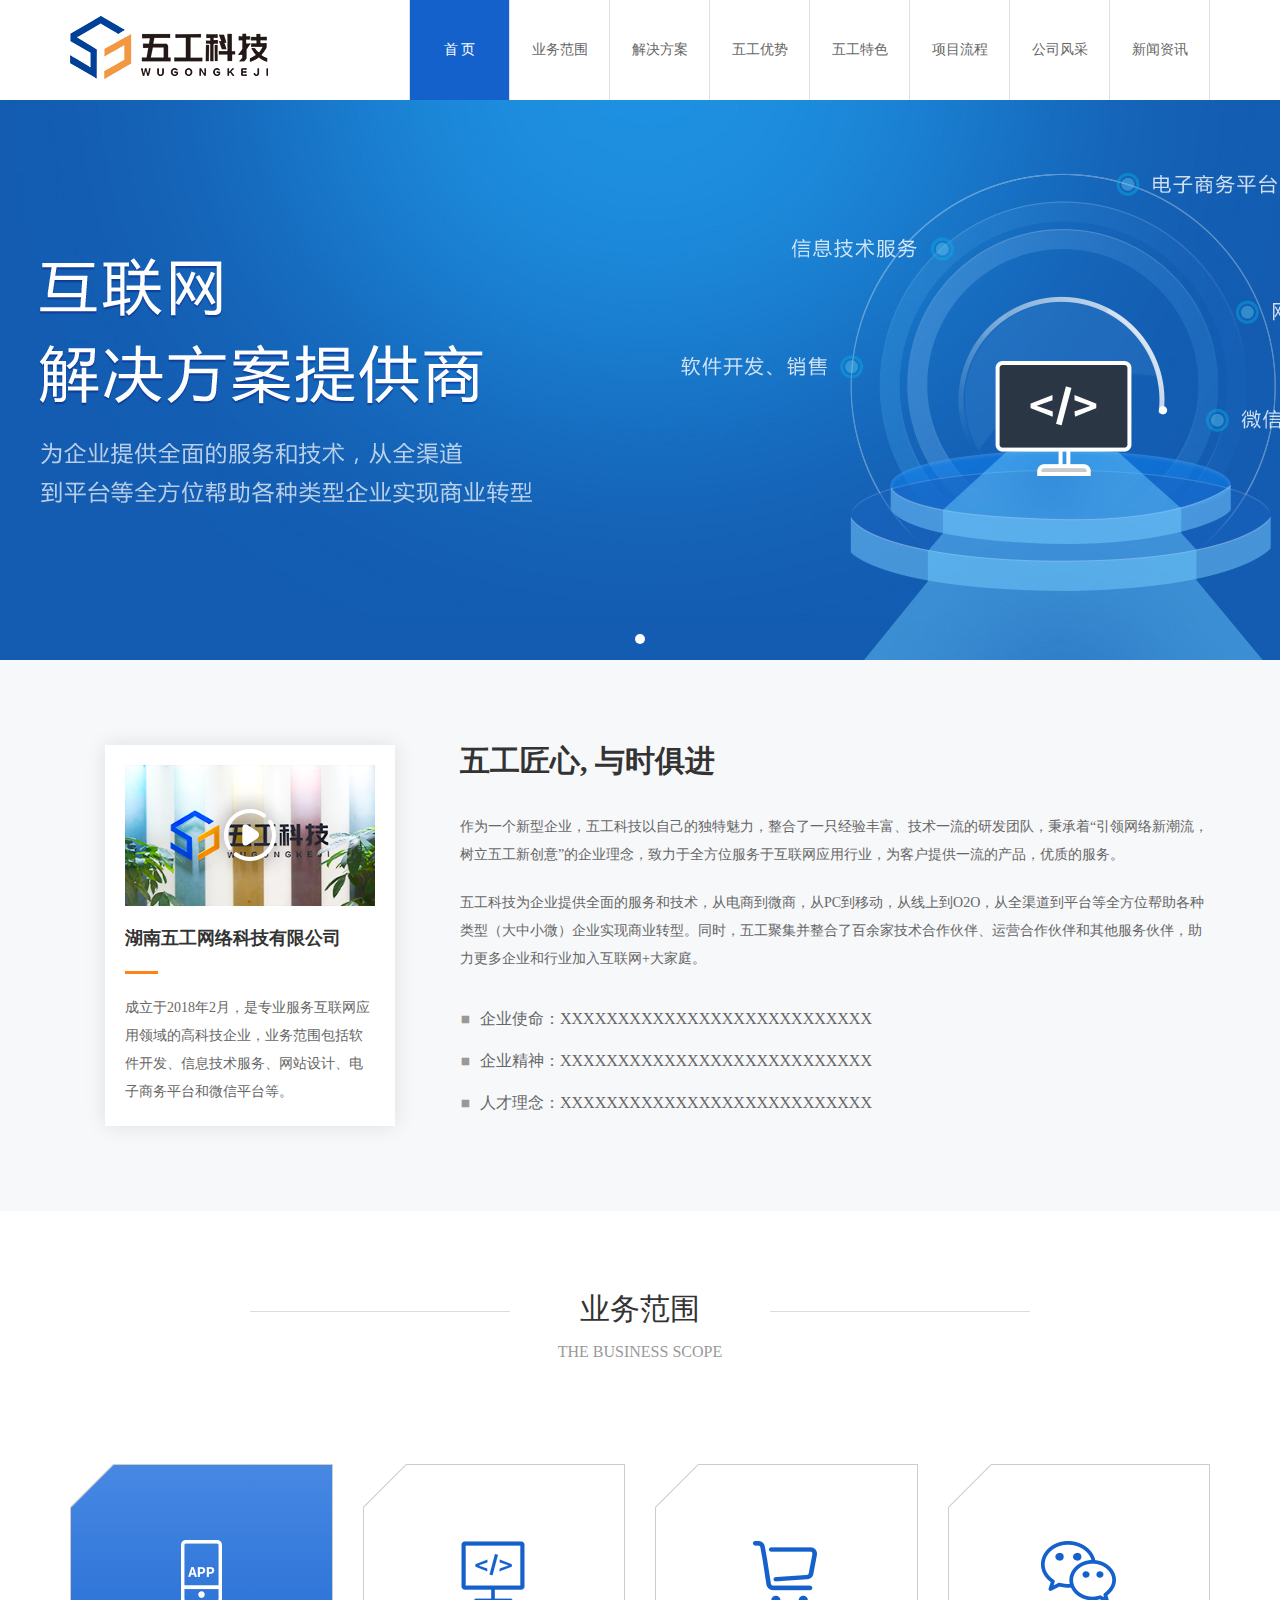
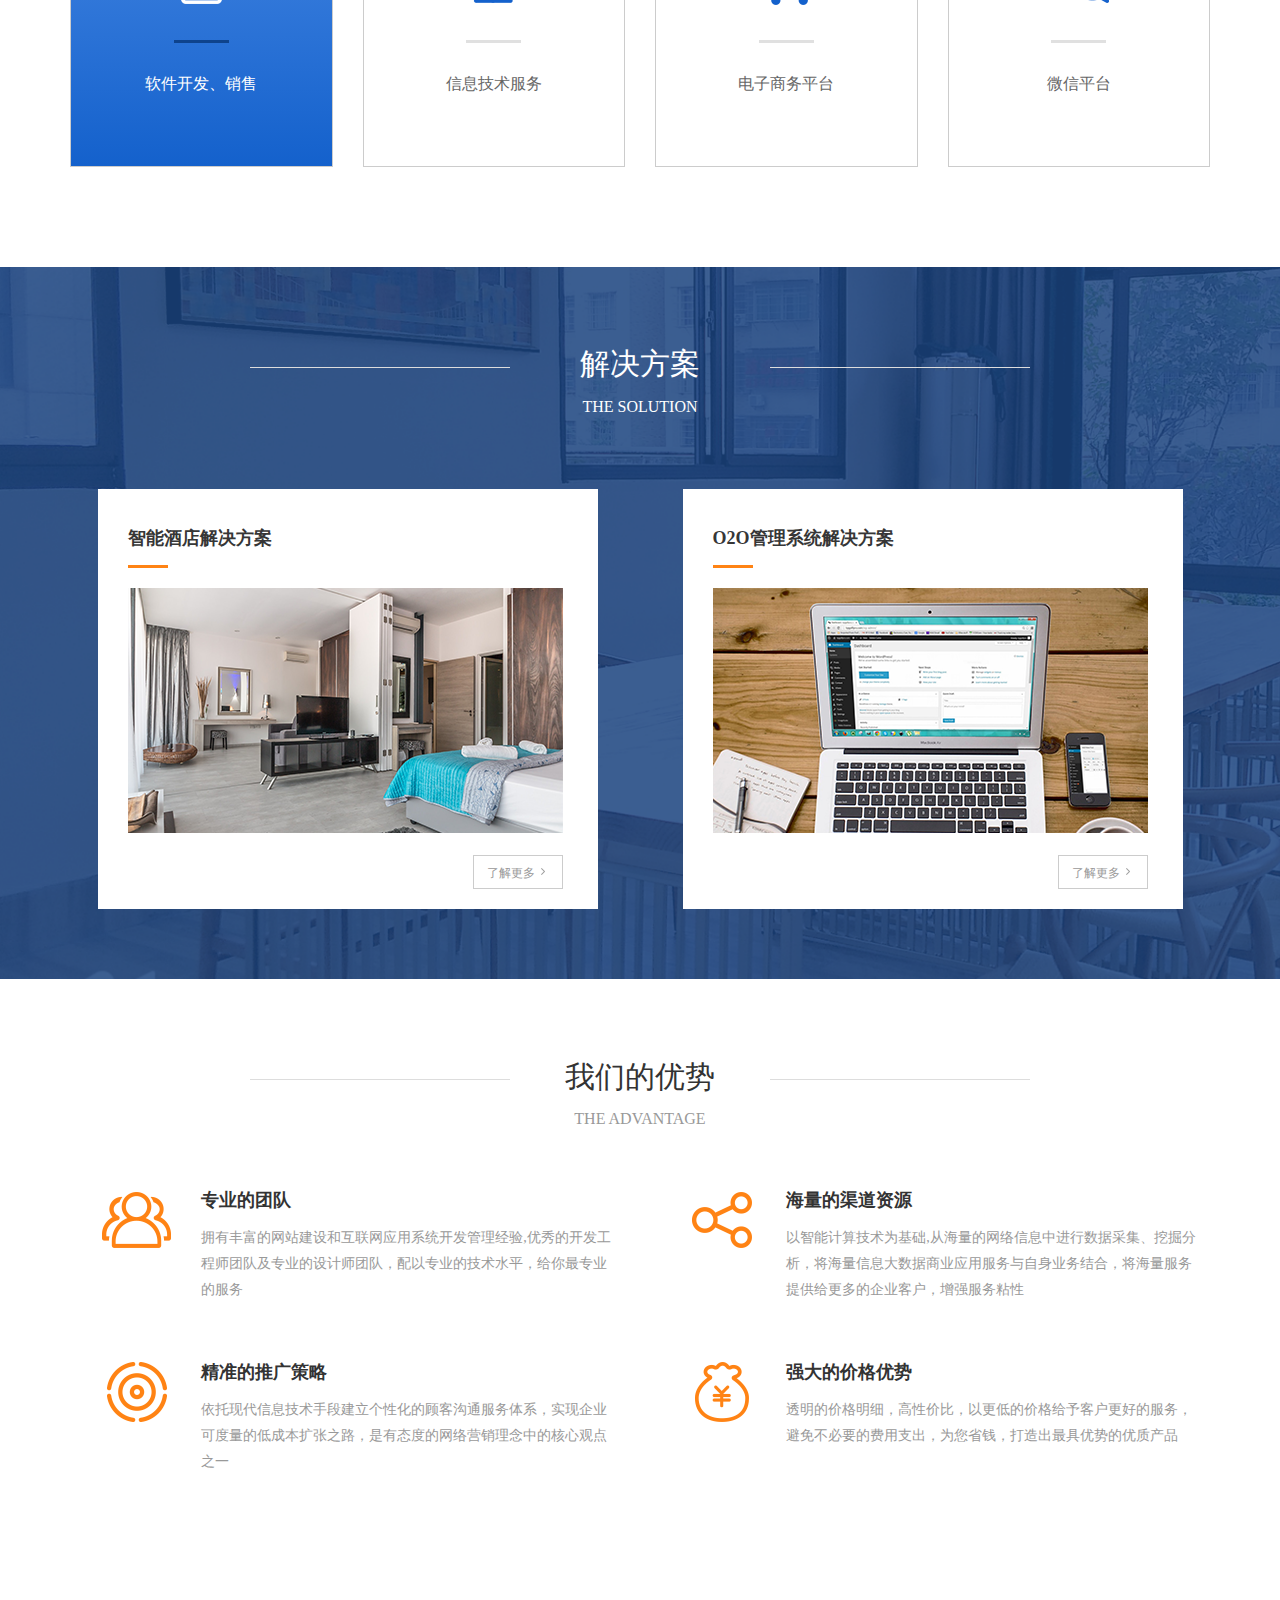
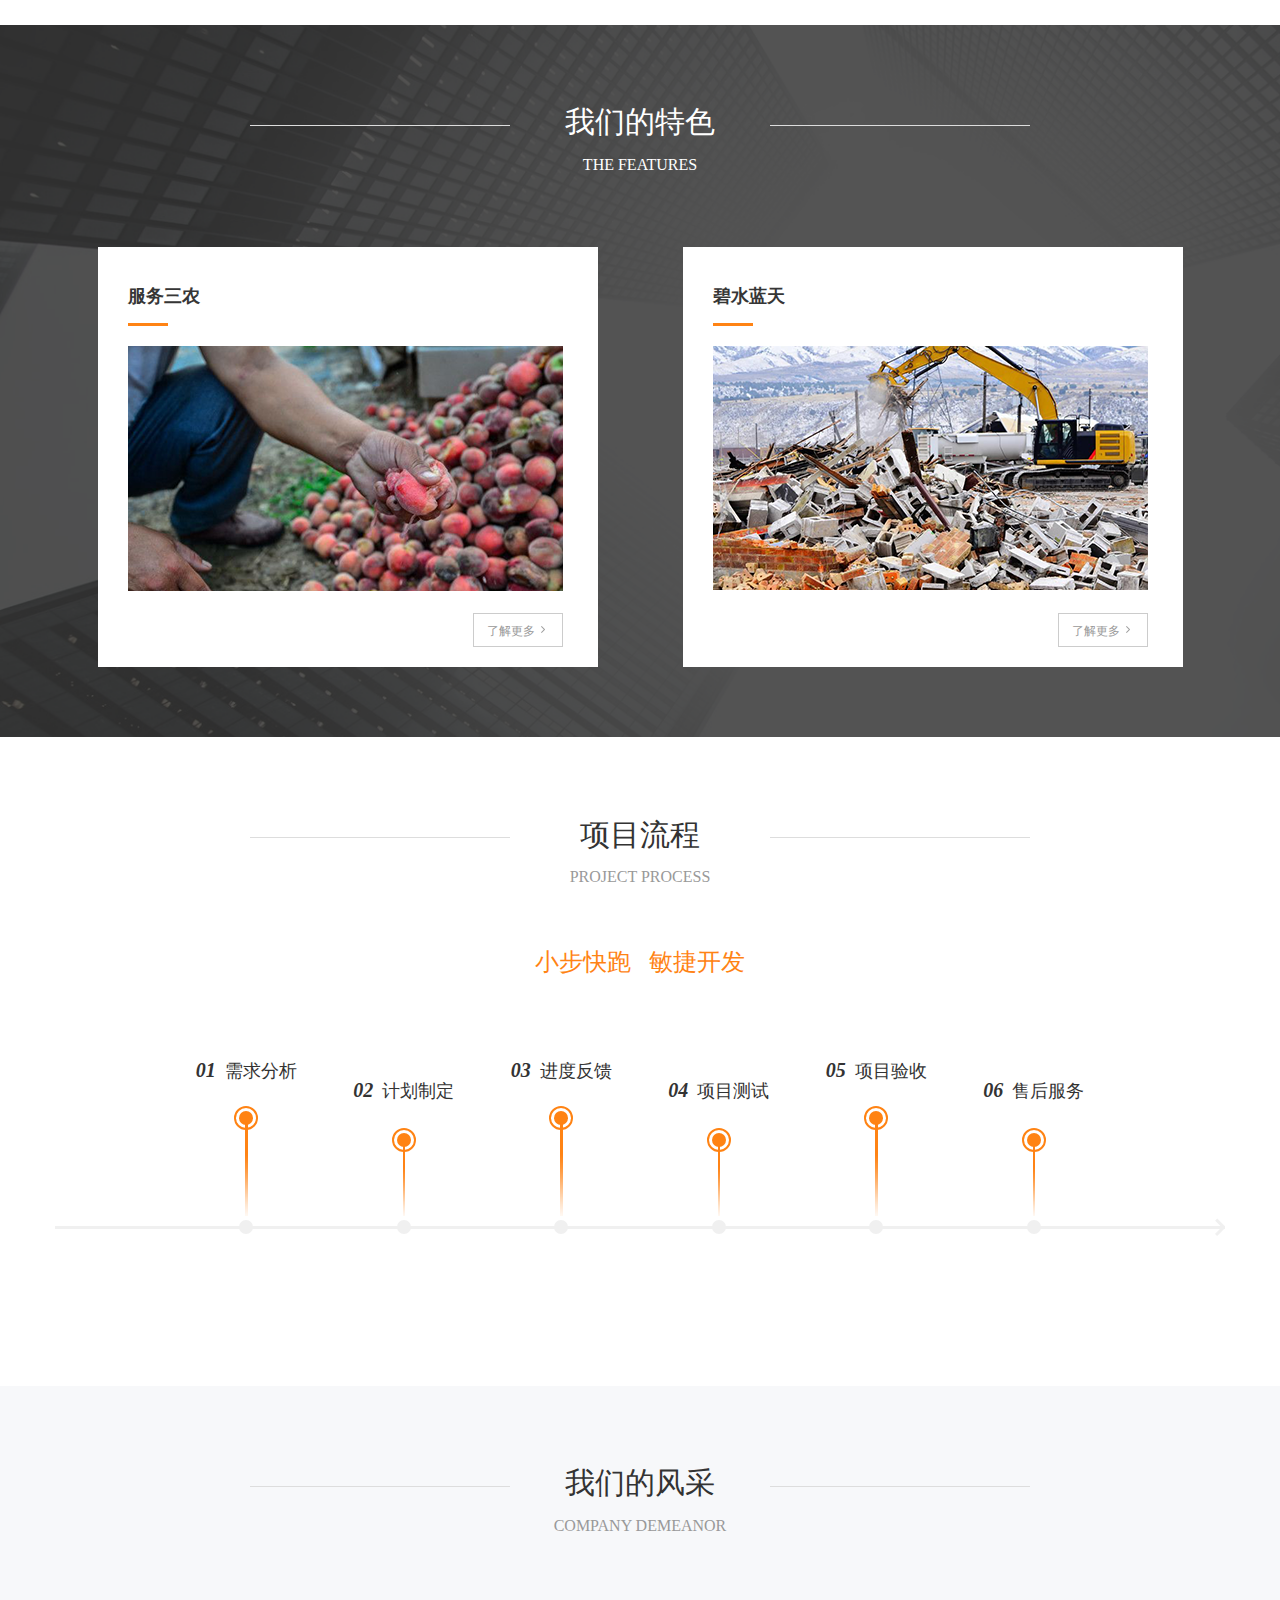
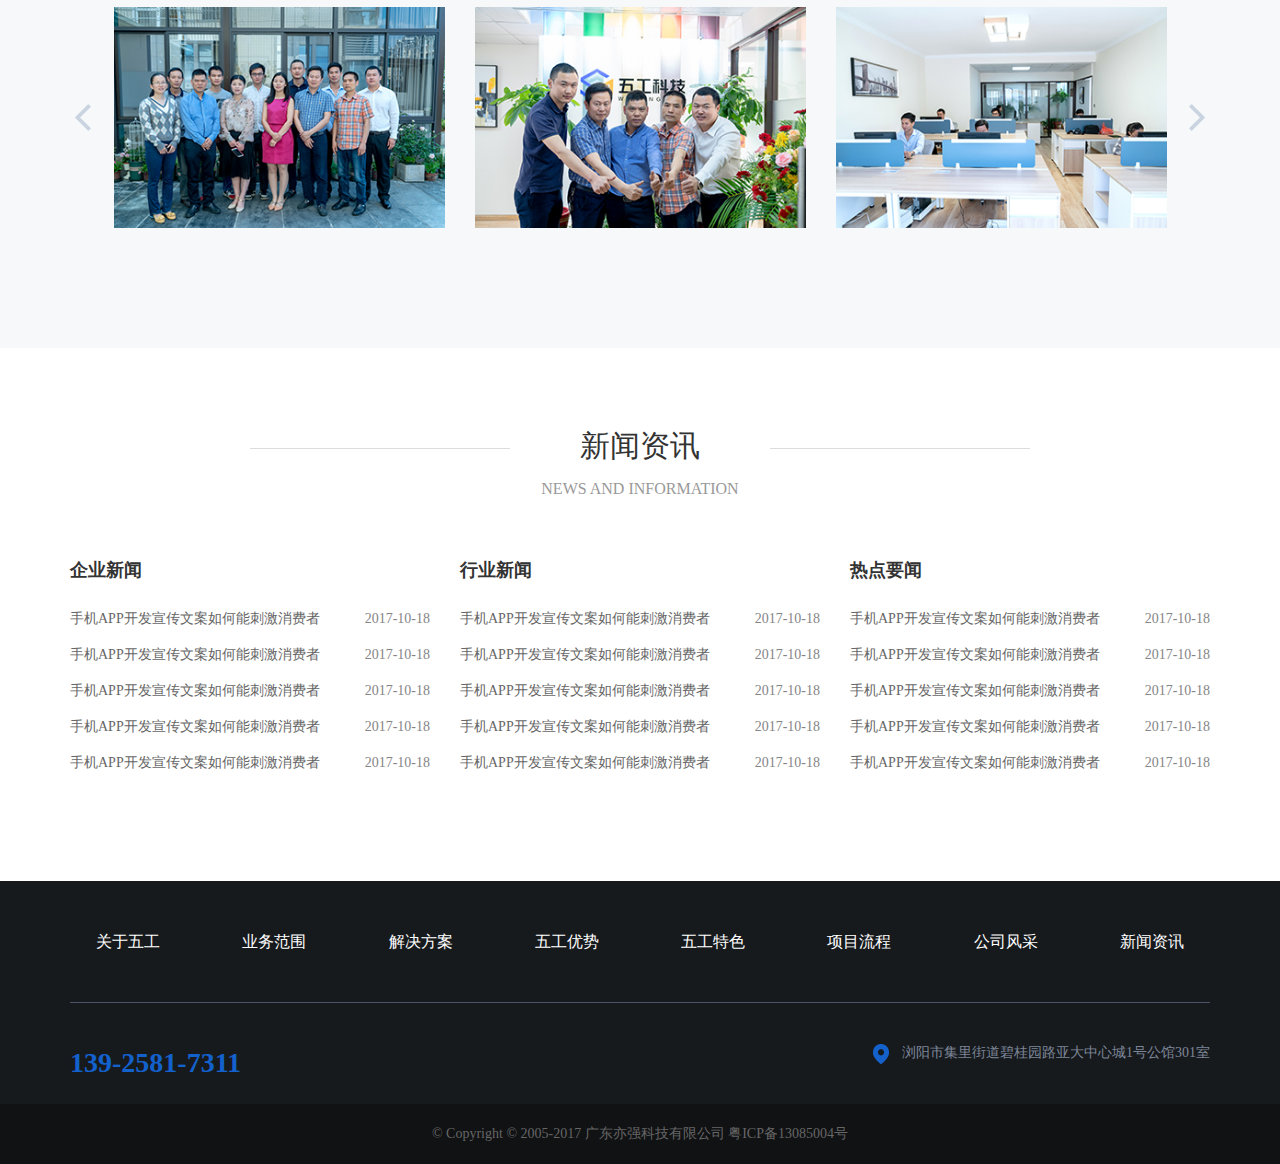
==== index.html @ 26945934 "4" ====
<!DOCTYPE html>
<html>

<head>
    <meta charset="UTF-8">
    <meta name="viewport" content="width=device-width, initial-scale=1,maximum-scale=1, user-scalable=no">
    <meta http-equiv="X-UA-Compatible" content="IE=edge,chrome=1">
    <meta name="renderer" content="webkit|ie-comp">
    <meta name="keywords" content="XXXX|XX|XXX|XXX|XXX" />
    <meta name="description" content="关键词描述XXXX" />
    <title>五工科技</title>
    <link rel="stylesheet" href="css/bootstrap.css" />
    <link rel="stylesheet" href="swiper/swiper.min.css">
    <link rel="stylesheet" href="css/main.css" />

    <!--[if lt IE 9]>
	<script src="js/html5shiv.min.js"></script>
	<script src="js/respond.min.js"></script>
	<div style="color；red; text-align:center;background:#FF8200; color:#fff" >您的IE版本过低,请升级您的浏览器版本！</div>
<![endif]-->
    <style>
    </style>
</head>

<body>
    <!--pc端导航-->
    <div class="pcNav hidden-xs ">
        <div class="container clearfix">
            <img src="img/logo.png" class="pull-left" />
            <ul class="clearfix pull-right">
                <li class="active"><a href="./index.html">首 页</a></li>
                <li><a href="./index.html#scope">业务范围</a></li>
                <li><a href="./index.html#solveType">解决方案</a></li>
                <li><a href="./index.html#ourAdvantage">五工优势</a></li>
                <li><a href="./index.html#ourFeature">五工特色</a></li>
                <li><a href="./index.html#process">项目流程</a></li>
                <li><a href="./index.html#mien">公司风采</a></li>
                <li><a href="./index.html#news">新闻资讯</a></li>
            </ul>
        </div>
    </div>
    <div class="hidden-lg hidden-md hidden-sm">
        <nav class="navbar navbar-default navbar-fixed-top ">
            <div class="container">
                <div class="navbar-header bgWhite">
                    <a href="#" class="navbar-brand"><img src="img/logo.png"></a>
                    <button type="button" class="navbar-toggle" data-toggle="collapse" data-target="#navbar-collapse">
						<span class="icon-bar"></span>
						<span class="icon-bar"></span>
						<span class="icon-bar"></span>
					</button>
                </div>
                <div class="collapse navbar-collapse" id="navbar-collapse">
                    <ul class="nav navbar-nav navbar-right" style="margin-top:0">
                        <li><a href="./index.html">首 页</a></li>
                        <li><a href="./index.html#scope">业务范围</a></li>
                        <li><a href="./index.html#solveType">解决方案</a></li>
                        <li><a href="./index.html#ourAdvantage">五工优势</a></li>
                        <li><a href="./index.html#ourFeature">五工特色</a></li>
                        <li><a href="./index.html#process">项目流程</a></li>
                        <li><a href="./index.html#mien">公司风采</a></li>
                        <li><a href="./index.html#news">新闻资讯</a></li>
                    </ul>
                </div>
            </div>
        </nav>
        <div class="blank0" style="height: 50px;"></div>
    </div>



    <!-- Swiper -->
    <div class="swiper-container banner">
        <!--幻灯片主内容-->
        <div class="swiper-wrapper">
            <div class="swiper-slide" style="background-image: url(./img/hj1.jpg);">
                <!--<a href="javascript：void(0);"></a>-->
            </div>
            <!-- <div class="swiper-slide" style="background-image: url(./img/hj2.jpg);"> -->
            <!--<a href="javascript：void(0);"></a>-->
            <!-- </div> -->
        </div>
        <!--底部切换按钮-->
        <div class="swiper-pagination"></div>
    </div>


    <div class="bgF7">
        <div class="container">
            <div class="blank50"></div>
            <div class="blank30 hidden-sm hidden-xs"></div>
            <div class="row">
                <div class="col-md-4 col-sm-4">
                    <div class="col-md-1"></div>
                    <div class="col-md-10 padding5">
                        <div class="bgWhite padding20" style="box-shadow: 0 0 20px rgba(0,0,0,0.1);">
                            <div class="pr">
                                <img src="img/a01.jpg" width="100%" data-toggle="modal" data-target=".bs-example-modal-lg" class="video" />
                                <img class="pa icon_play" data-toggle="modal" data-target=".bs-example-modal-lg" src="img/play.png" alt="">
                            </div>
                            <div class="blank20"></div>
                            <div class="f_18 f_bold c333">湖南五工网络科技有限公司</div>
                            <div class="blank20"></div>
                            <div style="width: 13%; background-color: #ff8314;height: 3px;"></div>
                            <div class="blank20"></div>
                            <div class="f_14 lineH2">
                                成立于2018年2月，是专业服务互联网应用领域的高科技企业，业务范围包括软件开发、信息技术服务、网站设计、电子商务平台和微信平台等。
                            </div>
                        </div>
                        <div class="blank30 hidden-sm hidden-xs"></div>
                        <div class="blank50"></div>
                    </div>
                    <div class="col-md-1"></div>
                </div>
                <div class="col-md-8 col-sm-8">
                    <div class="f_30 f_bold c333">五工匠心, 与时俱进</div>
                    <div class="blank30"></div>
                    <div class="f_14 lineH2">
                        作为一个新型企业，五工科技以自己的独特魅力，整合了一只经验丰富、技术一流的研发团队，秉承着“引领网络新潮流，树立五工新创意”的企业理念，致力于全方位服务于互联网应用行业，为客户提供一流的产品，优质的服务。
                    </div>
                    <div class="blank20"></div>
                    <div class="f_14 lineH2">
                        五工科技为企业提供全面的服务和技术，从电商到微商，从PC到移动，从线上到O2O，从全渠道到平台等全方位帮助各种类型（大中小微）企业实现商业转型。同时，五工聚集并整合了百余家技术合作伙伴、运营合作伙伴和其他服务伙伴，助力更多企业和行业加入互联网+大家庭。
                    </div>
                    <div class="blank30"></div>
                    <div class="f_16 lineH2"><i class="glyphicon glyphicon-stop c999 small-font"></i>&nbsp;&nbsp;企业使命：XXXXXXXXXXXXXXXXXXXXXXXXXXX</div>
                    <div class="blank10"></div>
                    <div class="f_16 lineH2"><i class="glyphicon glyphicon-stop c999 small-font"></i>&nbsp;&nbsp;企业精神：XXXXXXXXXXXXXXXXXXXXXXXXXXX</div>
                    <div class="blank10"></div>
                    <div class="f_16 lineH2"><i class="glyphicon glyphicon-stop c999 small-font"></i>&nbsp;&nbsp;人才理念：XXXXXXXXXXXXXXXXXXXXXXXXXXX</div>
                    <div class="blank30 hidden-sm hidden-xs"></div>
                    <div class="blank50"></div>
                </div>
            </div>
        </div>
    </div>

    <div class="blank50" id="scope"></div>
    <div class="blank50"></div>
    <div class="container">
        <div class="row">
            <div class="col-md-2"></div>
            <div class="col-md-8 lineTitle">
                <div class="row">
                    <div class="col-md-4"></div>
                    <div class="col-md-4 cBlack text-center lineText lineTextBottom bgWhite">
                        <div class="marginB10  c333  f_30">业务范围</div>
                        <div class="c999 f_16">THE BUSINESS SCOPE</div>
                    </div>
                    <div class="col-md-4"></div>
                </div>
            </div>
            <div class="col-md-2"></div>
        </div>
    </div>
    <div class="blank50"></div>
    <div class="blank50"></div>
    <div class="container text-center f_16">
        <div class="row">
            <div class="col-sm-3 col-xs-6 overflowH ">
                <div class="busBox active">
                    <div class="blank20"></div>
                    <div class="blank50"></div>
                    <img src="img/b01s.png" class="inlineBlock" />
                    <div class="blank30"></div>
                    <div class="line"></div>
                    <div class="blank30"></div>
                    <div>软件开发、销售</div>
                    <div class="blank50"></div>
                    <div class="blank20"></div>
                </div>
                <div class="blank50"></div>
            </div>
            <div class="col-sm-3 col-xs-6 overflowH">
                <div class="busBox">
                    <div class="blank20"></div>
                    <div class="blank50"></div>
                    <img src="img/b02.png" class="inlineBlock" />
                    <div class="blank30"></div>
                    <div class="line"></div>
                    <div class="blank30"></div>
                    <div>信息技术服务</div>
                    <div class="blank50"></div>
                    <div class="blank20"></div>
                </div>
                <div class="blank50"></div>
            </div>
            <div class="col-sm-3 col-xs-6 overflowH">
                <div class="busBox">
                    <div class="blank20"></div>
                    <div class="blank50"></div>
                    <img src="img/b03.png" class="inlineBlock" />
                    <div class="blank30"></div>
                    <div class="line"></div>
                    <div class="blank30"></div>
                    <div>电子商务平台</div>
                    <div class="blank50"></div>
                    <div class="blank20"></div>
                </div>
                <div class="blank50"></div>
            </div>
            <div class="col-sm-3 col-xs-6 overflowH">
                <div class="busBox">
                    <div class="blank20"></div>
                    <div class="blank50"></div>
                    <img src="img/b05.png" class="inlineBlock" />
                    <div class="blank30"></div>
                    <div class="line"></div>
                    <div class="blank30"></div>
                    <div>微信平台</div>
                    <div class="blank50"></div>
                    <div class="blank20"></div>
                </div>
                <div class="blank50"></div>
            </div>
        </div>
    </div>
    <div class="blank50"></div>
    <!-- 解决方案 -->
    <div class="solve_bg" id="solveType">
        <div class="blank50"></div>
        <div class="container ">
            <div class="row ">
                <div class="blank50"></div>
                <div class="col-md-2"></div>
                <div class="col-md-8 ">
                    <div class="row">
                        <div class="col-md-4 col-xs-4 lineTitle"></div>
                        <div class="col-md-4 col-xs-4 text-center lineText lineTextBottom bgWhite">
                            <div class="marginB10  cWhite  f_30">解决方案</div>
                            <div class="cWhite f_16">THE SOLUTION</div>
                        </div>
                        <div class="col-md-4 col-xs-4 lineTitle"></div>
                    </div>
                </div>
                <div class="col-md-2"></div>
            </div>
            <div class="blank50"></div>
            <div class="row text-center">
                <div class="col-md-6 padding20 ">
                    <a href="./hotel.html">
                        <div class="solve_type solve_1 padding30 pr">
                            <h4 class="textL solve_title">智能酒店解决方案</h4>
                            <div class="blank30"></div>
                            <img src="./img/c03.png" alt="">
                            <div class="blank50"></div>

                            <div class="solve_move pa">
                                <span class="verC f_12">了解更多 </span>
                            </div>
                        </div>
                    </a>
                </div>
                <div class="col-md-6 padding20 ">
                    <a href="javascript:;">
                        <div class="solve_type solve_1 padding30 pr">
                            <h4 class="textL solve_title">O2O管理系统解决方案</h4>
                            <div class="blank30"></div>
                            <img src="./img/c02.png" alt="">
                            <div class="blank50"></div>
                            <div class="solve_move pa">
                                <span class="verC f_12">了解更多 </span>
                            </div>
                        </div>
                    </a>
                </div>
            </div>
        </div>
        <div class="blank50"></div>
    </div>
    <!-- 我们的优势 -->
    <div class="blank50" id="ourAdvantage"></div>
    <div class="blank50"></div>
    <div class="container">
        <div class="row">
            <div class="col-md-2"></div>
            <div class="col-md-8 lineTitle">
                <div class="row">
                    <div class="col-md-4"></div>
                    <div class="col-md-4 cBlack text-center lineText lineTextBottom bgWhite">
                        <div class="marginB10  c333  f_30">我们的优势</div>
                        <div class="c999 f_16">THE ADVANTAGE</div>
                    </div>
                    <div class="col-md-4"></div>
                </div>
            </div>
            <div class="col-md-2"></div>
        </div>
        <div class="blank50"></div>
        <div class="row">
            <div class="col-md-6">
                <div class="row">
                    <div class="col-md-3 col-xs-3">
                        <img class="fr" src="./img/d01.png" alt="">
                    </div>
                    <div class="col-md-9 col-xs-9 advantage">
                        <h4>专业的团队</h4>
                        <p class="c999">拥有丰富的网站建设和互联网应用系统开发管理经验,优秀的开发工程师团队及专业的设计师团队，配以专业的技术水平，给你最专业的服务</p>
                    </div>
                </div>
            </div>
            <div class="col-md-6">
                <div class="row">
                    <div class="col-md-3 col-xs-3">
                        <img class="fr" src="./img/d02.png" alt="">
                    </div>
                    <div class="col-md-9 col-xs-9 advantage">
                        <h4>海量的渠道资源</h4>
                        <p class="c999">以智能计算技术为基础,从海量的网络信息中进行数据采集、挖掘分析，将海量信息大数据商业应用服务与自身业务结合，将海量服务提供给更多的企业客户，增强服务粘性 </p>
                    </div>
                </div>
            </div>
            <div class="blank50 hidden-xs hidden-sm"></div>
            <div class="col-md-6">
                <div class="row">
                    <div class="col-md-3 col-xs-3">
                        <img class="fr" src="./img/d03.png" alt="">
                    </div>
                    <div class="col-md-9 col-xs-9 advantage">
                        <h4>精准的推广策略</h4>
                        <p class="c999">依托现代信息技术手段建立个性化的顾客沟通服务体系，实现企业可度量的低成本扩张之路，是有态度的网络营销理念中的核心观点之一</p>
                    </div>
                </div>
            </div>
            <div class="col-md-6">
                <div class="row">
                    <div class="col-md-3 col-xs-3">
                        <img class="fr" src="./img/d04.png" alt="">
                    </div>
                    <div class="col-md-9 col-xs-9 advantage">
                        <h4>强大的价格优势</h4>
                        <p class="c999">透明的价格明细，高性价比，以更低的价格给予客户更好的服务，避免不必要的费用支出，为您省钱，打造出最具优势的优质产品</p>
                    </div>
                </div>
            </div>
        </div>
        <div class="blank50 hidden-sm hidden-xs"></div>
        <div class="blank50"></div>
    </div>
    <!-- 我们的特色 -->
    <div class="blank50" id="ourFeature"></div>
    <div class="feature_bg">
        <div class="blank50"></div>
        <div class="container ">
            <div class="row ">
                <div class="blank50"></div>
                <div class="col-md-2"></div>
                <div class="col-md-8 ">
                    <div class="row">
                        <div class="col-md-4 col-xs-4 lineTitle"></div>
                        <div class="col-md-4 col-xs-4 text-center lineText lineTextBottom bgWhite">
                            <div class="marginB10 cWhite f_30">我们的特色</div>
                            <div class="cWhite f_16">THE FEATURES</div>
                        </div>
                        <div class="col-md-4 col-xs-4 lineTitle"></div>
                    </div>
                </div>
                <div class="col-md-2"></div>
            </div>
            <div class="blank50"></div>
            <div class="row text-center">
                <div class="col-md-6 padding20 ">
                    <a href="./feature.html">
                        <div class="solve_type solve_1 padding30 pr">
                            <h4 class="textL solve_title">服务三农</h4>
                            <div class="blank30"></div>
                            <img src="./img/f02.png" alt="">
                            <div class="blank50"></div>
                            <div class="solve_move pa">
                                <span class="verC f_12">了解更多 </span>
                            </div>
                        </div>
                    </a>
                </div>
                <div class="col-md-6 padding20 ">
                    <a href="javascript:;">
                        <div class="solve_type solve_1 padding30 pr">
                            <h4 class="textL solve_title">碧水蓝天</h4>
                            <div class="blank30"></div>
                            <img src="./img/f03.png" alt="">
                            <div class="blank50"></div>
                            <div class="solve_move pa">
                                <span class="verC f_12">了解更多 </span>
                            </div>
                        </div>
                    </a>

                </div>
            </div>
        </div>
        <div class="blank50"></div>
    </div>
    <!-- 项目流程 -->
    <div class="blank50" id="process"></div>
    <div class="blank50"></div>
    <div class="container">
        <div class="row">
            <div class="col-md-2"></div>
            <div class="col-md-8 lineTitle">
                <div class="row">
                    <div class="col-md-4"></div>
                    <div class="col-md-4 cBlack text-center lineText lineTextBottom bgWhite">
                        <div class="marginB10  c333  f_30">项目流程</div>
                        <div class="c999 f_16">PROJECT PROCESS</div>
                    </div>
                    <div class="col-md-4"></div>
                </div>
            </div>
            <div class="col-md-2"></div>
        </div>
        <div class="blank50"></div>
        <h4 class="text-center  cff8314 f_24">小步快跑&nbsp;&nbsp;&nbsp;敏捷开发</h4>
        <div class="blank50"></div>
        <div class="row process textC">
            <div class="hidden-sm hidden-xs col-sm-1 col-xs-1 col-md-1 h150 process_border_bottom">
            </div>
            <div class="col-sm-12 col-xs-12 col-md-10  process_border_bottom2">
                <div class="col-md-2 col-sm-6 col-xs-6 h150 process_item pr">
                    <div class="blank20"></div>
                    <div class="process_title f_18 c333">
                        <i class="f_20">01</i>&nbsp;
                        <span>需求分析</span>
                    </div>
                    <div class="blank20"></div>
                    <div class="process_pole1">
                        <div class="process_circle_out">
                            <div class="process_circle_in"></div>
                        </div>
                    </div>
                    <div class="process_circle"></div>
                </div>
                <div class="col-md-2 col-sm-6 col-xs-6 h150 process_item pr">
                    <div class="blank20"></div>
                    <div class="blank20"></div>
                    <div class="process_title f_18 c333">
                        <i class="f_20">02</i>&nbsp;
                        <span>计划制定</span>
                    </div>
                    <div class="blank20"></div>
                    <div class="process_pole1 process_pole2">
                        <div class="process_circle_out">
                            <div class="process_circle_in"></div>
                        </div>
                    </div>
                    <div class="process_circle"></div>
                </div>
                <div class="col-md-2 col-sm-6 col-xs-6 h150 process_item pr">
                    <div class="blank20"></div>
                    <div class="process_title f_18 c333">
                        <i class="f_20">03</i>&nbsp;
                        <span>进度反馈</span>
                    </div>
                    <div class="blank20"></div>
                    <div class="process_pole1">
                        <div class="process_circle_out">
                            <div class="process_circle_in"></div>
                        </div>
                    </div>
                    <div class="process_circle"></div>
                </div>
                <div class="col-md-2 col-sm-6 col-xs-6 h150 process_item pr">
                    <div class="blank20"></div>
                    <div class="blank20"></div>
                    <div class="process_title f_18 c333">
                        <i class="f_20">04</i>&nbsp;
                        <span>项目测试</span>
                    </div>
                    <div class="blank20"></div>
                    <div class="process_pole1 process_pole2">
                        <div class="process_circle_out">
                            <div class="process_circle_in"></div>
                        </div>
                    </div>
                    <div class="process_circle"></div>
                </div>
                <div class="col-md-2 col-sm-6 col-xs-6 h150 process_item pr">
                    <div class="blank20"></div>
                    <div class="process_title f_18 c333">
                        <i class="f_20">05</i>&nbsp;
                        <span>项目验收</span>
                    </div>
                    <div class="blank20"></div>
                    <div class="process_pole1">
                        <div class="process_circle_out">
                            <div class="process_circle_in"></div>
                        </div>
                    </div>
                    <div class="process_circle"></div>
                </div>
                <div class="col-md-2 col-sm-6 col-xs-6 h150 process_item pr">
                    <div class="blank20"></div>
                    <div class="blank20"></div>
                    <div class="process_title f_18 c333">
                        <i class="f_20">06</i>&nbsp;
                        <span>售后服务</span>
                    </div>
                    <div class="blank20"></div>
                    <div class="process_pole1 process_pole2">
                        <div class="process_circle_out">
                            <div class="process_circle_in"></div>
                        </div>
                    </div>
                    <div class="process_circle"></div>
                </div>
            </div>
            <div class="hidden-sm hidden-xs col-sm-1 col-xs-1 col-md-1 h150 process_border_bottom3">
            </div>
        </div>
        <div class="blank50"></div>
        <div class="blank50"></div>
    </div>


    <!-- 公司风采 -->
    <div class="blank50" id="mien"></div>
    <div class="mien_bg">
        <div class="blank50"></div>
        <div class="container ">
            <div class="row ">
                <div class="blank50"></div>
                <div class="col-md-2"></div>
                <div class="col-md-8 ">
                    <div class="row">
                        <div class="col-md-4 col-xs-4 lineTitle"></div>
                        <div class="col-md-4 col-xs-4 text-center lineText lineTextBottom bgWhite">
                            <div class="marginB10 c333 f_30">我们的风采</div>
                            <div class="c999 f_16">COMPANY DEMEANOR</div>
                        </div>
                        <div class="col-md-4 col-xs-4 lineTitle"></div>
                    </div>
                </div>
                <div class="col-md-2"></div>
            </div>
            <div class="blank50"></div>
            <div class="row text-center  pr">
                <div class="swiper-container2 hidden-xs">
                    <div class="swiper-wrapper">
                        <div class="swiper-slide"><img src="./img/silde/7.jpg" alt=""></div>
                        <div class="swiper-slide"><img src="./img/silde/5.jpg" alt=""></div>
                        <div class="swiper-slide"><img src="./img/silde/1.jpg" alt=""></div>
                        <div class="swiper-slide"><img src="./img/silde/2.jpg" alt=""></div>
                        <div class="swiper-slide"><img src="./img/silde/3.jpg" alt=""></div>
                        <div class="swiper-slide"><img src="./img/silde/4.jpg" alt=""></div>
                        <div class="swiper-slide"><img src="./img/silde/6.jpg" alt=""></div>
                        <div class="swiper-slide"><img src="./img/silde/8.jpg" alt=""></div>
                    </div>
                    <div class="icon_pre"></div>
                    <div class="icon_next"></div>
                </div>
                <div class="swiper-container3 hidden-lg hidden-sm hidden-md">
                    <div class="swiper-wrapper">
                        <div class="swiper-slide"><img src="./img/silde/7.jpg" alt=""></div>
                        <div class="swiper-slide"><img src="./img/silde/5.jpg" alt=""></div>
                        <div class="swiper-slide"><img src="./img/silde/1.jpg" alt=""></div>
                        <div class="swiper-slide"><img src="./img/silde/2.jpg" alt=""></div>
                        <div class="swiper-slide"><img src="./img/silde/3.jpg" alt=""></div>
                        <div class="swiper-slide"><img src="./img/silde/4.jpg" alt=""></div>
                        <div class="swiper-slide"><img src="./img/silde/6.jpg" alt=""></div>
                        <div class="swiper-slide"><img src="./img/silde/8.jpg" alt=""></div>
                    </div>
                </div>
            </div>
        </div>
        <div class="blank50"></div>
        <div class="blank50"></div>
    </div>

    <!-- 新闻资讯 -->
    <div class="blank50" id="news"></div>
    <div class="blank50"></div>
    <div class="container">
        <div class="row">
            <div class="col-md-2"></div>
            <div class="col-md-8 lineTitle">
                <div class="row">
                    <div class="col-md-4"></div>
                    <div class="col-md-4 cBlack text-center lineText lineTextBottom bgWhite">
                        <div class="marginB10  c333  f_30">新闻资讯</div>
                        <div class="c999 f_16">NEWS AND INFORMATION</div>
                    </div>
                    <div class="col-md-4"></div>
                </div>
            </div>
            <div class="col-md-2"></div>
        </div>
        <div class="row">
            <div class="blank50"></div>
            <div class="col-lg-4">
                <div class="new_title">
                    <h4 class="f_w c333">企业新闻</h4>
                </div>
                <div class="new_contain">
                    <ul>
                        <li><span><a href="#">手机APP开发宣传文案如何能刺激消费者</a></span><span class="fr">2017-10-18</span></li>
                        <li><span><a href="#">手机APP开发宣传文案如何能刺激消费者</a></span><span class="fr">2017-10-18</span></li>
                        <li><span><a href="#">手机APP开发宣传文案如何能刺激消费者</a></span><span class="fr">2017-10-18</span></li>
                        <li><span><a href="#">手机APP开发宣传文案如何能刺激消费者</a></span><span class="fr">2017-10-18</span></li>
                        <li><span><a href="#">手机APP开发宣传文案如何能刺激消费者</a></span><span class="fr">2017-10-18</span></li>
                    </ul>
                </div>
            </div>
            <div class="col-lg-4">
                <div class="new_title">
                    <h4 class="f_w c333">行业新闻</h4>
                </div>
                <div class="new_contain">
                    <ul>
                        <li><span><a href="#">手机APP开发宣传文案如何能刺激消费者</a></span><span class="fr">2017-10-18</span></li>
                        <li><span><a href="#">手机APP开发宣传文案如何能刺激消费者</a></span><span class="fr">2017-10-18</span></li>
                        <li><span><a href="#">手机APP开发宣传文案如何能刺激消费者</a></span><span class="fr">2017-10-18</span></li>
                        <li><span><a href="#">手机APP开发宣传文案如何能刺激消费者</a></span><span class="fr">2017-10-18</span></li>
                        <li><span><a href="#">手机APP开发宣传文案如何能刺激消费者</a></span><span class="fr">2017-10-18</span></li>
                    </ul>
                </div>
            </div>
            <div class="col-lg-4">
                <div class="new_title">
                    <h4 class="f_w c333">热点要闻</h4>
                </div>
                <div class="new_contain">
                    <ul>
                        <li><span><a href="#">手机APP开发宣传文案如何能刺激消费者</a></span><span class="fr">2017-10-18</span></li>
                        <li><span><a href="#">手机APP开发宣传文案如何能刺激消费者</a></span><span class="fr">2017-10-18</span></li>
                        <li><span><a href="#">手机APP开发宣传文案如何能刺激消费者</a></span><span class="fr">2017-10-18</span></li>
                        <li><span><a href="#">手机APP开发宣传文案如何能刺激消费者</a></span><span class="fr">2017-10-18</span></li>
                        <li><span><a href="#">手机APP开发宣传文案如何能刺激消费者</a></span><span class="fr">2017-10-18</span></li>
                    </ul>
                </div>
            </div>
        </div>
        <div class="blank50"></div>
        <div class="blank50"></div>
    </div>

    <!-- 底部 -->
    <div class="mien_bg foot_bg">
        <div class="blank50"></div>
        <div class="container ">
            <div class="row text-center pr cWhite">
                <div class="col-md-6 col-sm-6 padding0">
                    <div class="col-md-3 col-sm-6 col-xs-6 f_16"><a class="cWhite" href="./index.html">关于五工</a></div>
                    <div class="col-md-3 col-sm-6 col-xs-6 f_16"><a class="cWhite" href="./index.html#scope">业务范围</a></div>
                    <div class="col-md-3 col-sm-6 col-xs-6 f_16"><a class="cWhite" href="./index.html#solveType">解决方案</a></div>
                    <div class="col-md-3 col-sm-6 col-xs-6 f_16"><a class="cWhite" href="./index.html#ourAdvantage">五工优势</a></div>
                </div>
                <div class="col-md-6 col-sm-6 padding0">
                    <div class="col-md-3 col-sm-6 col-xs-6 f_16"><a class="cWhite" href="./index.html#ourFeature">五工特色</a></div>
                    <div class="col-md-3 col-sm-6 col-xs-6 f_16"><a class="cWhite" href="./index.html#process">项目流程</a></div>
                    <div class="col-md-3 col-sm-6 col-xs-6 f_16"><a class="cWhite" href="./index.html#mien">公司风采</a></div>
                    <div class="col-md-3 col-sm-6 col-xs-6 f_16"><a class="cWhite" href="#news">新闻资讯</a></div>
                </div>
            </div>
            <div class="blank50 foot_bg_border"></div>
            <div class="row">
                <div class="blank20"></div>
                <div class="col-md-6 textL">
                    <div class="blank20"></div>
                    <div class="tel">
                        139-2581-7311
                    </div>
                    <div class="blank20"></div>
                </div>
                <div class="col-md-6 textR hidden-xs hidden-sm">
                    <div class="blank20"></div>
                    <div class="address">
                        <img src="./img/icon_local.png" alt=""> 浏阳市集里街道碧桂园路亚大中心城1号公馆301室
                    </div>
                    <div class="blank20"></div>
                    <div class="blank20"></div>
                </div>
                <div class="col-md-6 textL hidden-md hidden-lg">
                    <div class="blank20"></div>
                    <div class="address">
                        <img src="./img/icon_local.png" alt=""> 浏阳市集里街道碧桂园路亚大中心城1号公馆301室
                    </div>
                    <div class="blank20"></div>
                    <div class="blank20"></div>
                </div>
            </div>
        </div>
    </div>

    <footer class="text-center f_14">
        <div class="blank20"></div>
        © Copyright © 2005-2017 广东亦强科技有限公司
        <p class="hidden-lg hidden-md hidden-sm"></p>粤ICP备13085004号
        <div class="blank20"></div>
    </footer>

    <!-- 弹框 -->
    <!-- Large modal -->
    <!-- <button type="button" class="btn btn-primary" data-toggle="modal" data-target=".bs-example-modal-lg">Large modal</button> -->

    <div class="modal fade bs-example-modal-lg" tabindex="-1" role="dialog" aria-labelledby="myLargeModalLabel">
        <div class="modal-dialog modal-lg" role="document">
            <div class="modal-content">
                <div class="modal-header">
                    <button type="button" class="close" data-dismiss="modal" aria-label="Close"><span aria-hidden="true">×</span></button>
                    <h4 class="modal-title" id="myModalLabel">湖南五工网络科技</h4>
                </div>
                <!-- <embed src='http://player.youku.com/player.php/sid/XMzU5ODUzNzI4MA==/v.swf' allowFullScreen='true' quality='high' width='480' height='400' align='middle' allowScriptAccess='always' type='application/x-shockwave-flash'></embed> -->
                <!-- <iframe height=498 width=510 src='http://player.youku.com/embed/XODMzNTkzNTI4' frameborder=0 'allowfullscreen'></iframe> -->
                <div style="width:100%;">
                    <!-- <iframe width="100%" height="100%;" src='http://player.youku.com/embed/XODMzNTkzNTI4' frameborder=0 'allowfullscreen'></iframe> -->
                    <!-- <embed width="100%" src='http://player.youku.com/player.php/sid/XMzU5ODUzNzI4MA==/v.swf' allowFullScreen='true' quality='high' width='480' height='500' align='middle' allowScriptAccess='always' type='application/x-shockwave-flash'></embed> -->
                    <iframe height=498 width="100%" style="overflow:hidden;" src='https://player.youku.com/embed/XMzU5ODUzNzI4MA==' frameborder=0
                        'allowfullscreen'></iframe>
                </div>
            </div>
        </div>
    </div>

</body>
<!--<script src="http://webapi.amap.com/maps?v=1.3&key=38c88d25e4aa2652bc7806db2d1f6a0d&plugin=AMap.Geocoder"></script>-->
<script type="text/javascript" src="js/jquery.min.js"></script>
<script type="text/javascript" src="swiper/swiper.min.js"></script>
<script type="text/javascript" src="js/bootstrap.min.js"></script>
<!--<script type="text/javascript" src="js/js.js"></script>-->
<script>
    var swiper = $('.banner').swiper({

        //自动轮播切换：true
        loop: false,

        //自动轮播时间：3秒钟
        autoplay: 3000,
        //触发监听后 继续播放 false是继续
        autoplayDisableOnInteraction: false,

        //底部按钮允许点击：true
        paginationClickable: true,
        //底部按钮点击切换
        pagination: '.swiper-pagination'
    });


    var swiper2 = new Swiper('.swiper-container2', {
        // pagination: '.swiper-pagination',
        slidesPerView: 3,
        paginationClickable: true,
        nextButton: '.icon_next',
        prevButton: '.icon_pre',
        spaceBetween: 30,
        freeMode: true
    });
    var swiper3 = new Swiper('.swiper-container3', {
        // pagination: '.swiper-pagination',
        slidesPerView: 2,
        paginationClickable: true,
        nextButton: '.icon_next',
        prevButton: '.icon_pre',
        spaceBetween: 30,
        freeMode: true
    });

    //业务范围 hover操作
    $('.busBox').on('mouseenter', function () {
        var xu = $(this).parent().index(); //序号

        //自己修改
        $(this).addClass('active');
        var imgSrcNew = '',
            imgSrcOld = $(this).find('img').attr('src'); //图片
        if ($(this).hasClass('active') && imgSrcOld.indexOf('s.png') == -1) {
            imgSrcNew = imgSrcOld.replace(/.png/g, 's.png');
        } else {
            imgSrcNew = imgSrcOld;
        }
        $(this).find('img').attr({
            'src': imgSrcNew
        });

        //其他修改
        $('.busBox').each(function (i, val) {
            if (i != xu) {
                var nearSrc = $(val).find('img').attr('src');
                $(val).removeClass('active');
                if (nearSrc.indexOf('s.png') != -1) {
                    var a = nearSrc.replace(/s.png/g, '.png');
                    $(val).find('img').attr({
                        'src': a
                    });
                }
            }
        });
    });
</script>

</html>
---- css/main.css ----
@charset "utf-8";
/* 单车项目 一代聪师 */

/* 重置浏览器 */

html {
    -webkit-text-size-adjust: none;
}

body,
html {
    font-size: 14px;
    margin: 0;
    padding: 0;
    font-family: "微软雅黑";
    color: #666;
}

input,
select,
textarea {
    font-family: "微软雅黑";
}

ul,
li {
    list-style-type: none;
}

i {
    font-style: normal;
}

a {
    text-decoration: none !important;
    color: #666;
    outline: none;
}

a:hover {
    cursor: hand;
}

img {
    display: block;
    border: none;
    vertical-align: middle;
    max-width: 100%;
}

p,
ul {
    padding: 0;
    margin: 0;
}

/*pc端导航*/

.pcNav {
    background-color: white;
}

.pcNav img {
    margin-top: 16px;
    height: 63px;
}

.pcNav ul {
    border-right: 1px solid #e0e0e0;
}

.pcNav li {
    line-height: 100px;
    height: 100px;
    float: left;
    width: 100px;
    text-align: center;
    font-size: 14px;
    border-left: 1px solid #e0e0e0;
    transition: all 0.3s ease;
}

.pcNav li.active {
    background-color: #1461cc;
}

.pcNav li:hover {
    background-color: #0452bd;
    border-color: transparent;
}

.pcNav li.active a,
.pcNav li:hover a {
    color: white;
}

.pcNav li a {
    display: block;
    transition: all 0.3s ease;
}

/*首页banner*/

.banner {
    height: 560px;
    width: 100%;
}

.banner .swiper-slide {
    background-position: center center;
    background-size: cover !important;
    /* Center slide text vertically */
    display: -webkit-box;
    display: -ms-flexbox;
    display: -webkit-flex;
    display: flex;
    -webkit-box-pack: center;
    -ms-flex-pack: center;
    -webkit-justify-content: center;
    justify-content: center;
    -webkit-box-align: center;
    -ms-flex-align: center;
    -webkit-align-items: center;
    align-items: center;
}

.banner .swiper-slide a {
    display: block;
    width: 100%;
    height: 100%;
}

/*.swiper-pagination-bullet-active{background-color: white;}*/

.video {
    cursor: pointer;
}

/*线标题*/

.lineTitle {
    border-top: #dddddd 1px solid;
}

.lineTitle span {
    color: #dddddd;
    -webkit-text-stroke: 6px #fafafa;
    text-stroke: 6px #fafafa;
}

.lineTitle span.point2 {
    -webkit-text-stroke: 6px white;
    text-stroke: 6px white;
}

.lineText {
    margin-top: -24px;
    position: relative;
}

/*首页业务范围*/

.icon_play {
    left: 0px;
    right: 0px;
    top: 0px;
    bottom: 0px;
    margin: auto;
    cursor: pointer;
    transition: all 0.4s ease;
}

.icon_play:hover {
    transform: scale(1.1)
}

.busBox {
    border: 1px solid #ccc;
    width: 100%;
    position: relative;
    transition: all 0.3s ease;
    cursor: pointer;
}

.busBox:after {
    content: '';
    width: 60px;
    height: 60px;
    border-right: 1px solid #ccc;
    position: absolute;
    left: -30px;
    top: -30px;
    background-color: white;
    -webkit-transform: rotate(45deg);
    transform: rotate(45deg);
}

.busBox img {
    -webkit-transition: all 0.3s ease;
    transition: all 0.3s ease;
}

.busBox:hover img {
    transform: scale(1.2) translate(0, -5px);
}

.busBox .line {
    width: 55px;
    height: 3px;
    background-color: #e0e0e0;
    margin: 0 auto;
}

.busBox.active {
    background: -webkit-linear-gradient(#4788e3, #1461cc);
    background: linear-gradient(#4788e3, #1461cc);
    color: white;
}

.busBox.active .line {
    background-color: #0e438c;
}

/* 解决方案 */

.mien_bg,
.solve_bg,
.feature_bg {
    /* background-color: #0f0; */
    background: url('../img/c01.png') no-repeat;
    background-size: cover;
    width: 100%;
    margin: auto !important;
}

.solve_bg .lineText,
.mien_bg .lineText,
.feature_bg .lineText {
    background-color: transparent !important;
}

.solve_type {
    width: 100%;
    max-width: 500px;
    max-height: 420px;
    background-color: #ffffff;
    margin: auto;
}

.solve_type>img {
    -webkit-transition: all 0.4s ease;
    transition: all 0.4s ease;
}

.solve_type>img:hover {
    transform: scale(1.05);
}

.solve_title {
    color: #363636;
    font-weight: bold;
    font-size: 18px;
    position: relative;
}

.solve_title::after {
    content: "";
    height: 3px;
    width: 40px;
    background-color: #ff8314;
    display: inline-block;
    position: absolute;
    left: 0px;
    bottom: -20px;
}

.solve_move {
    right: 35px;
    bottom: 20px;
    width: 90px;
    height: 34px;
    border: 1px solid #cccccc;
    line-height: 34px;
    text-align: center;
    color: #999999;
    cursor: pointer;
}

.verC::after {
    content: "";
    width: 10px;
    display: inline-block;
    height: 10px;
    background: url('../img/icon_arrows.png') no-repeat center center;
}

/* 我们的优势 */

.advantage {
    padding-left: 0px;
    padding-right: 20px;
}

.advantage h4 {
    font-weight: bold;
    color: #333333;
}

.advantage p {
    padding-top: 4px;
    line-height: 26px;
}

/* 我们的特色 */

.feature_bg {
    background-image: url('../img/f01.png');
}

/* 公司风采 */

.mien_bg {
    background-image: none;
    background-color: #f7f8fa !important;
}

.icon_pre {
    width: 16px;
    height: 27px;
    background: url('../img/icon_pre.png') no-repeat center center;
    background-size: cover;
    cursor: pointer;
    position: absolute;
    left: 20px;
    top: 0px;
    bottom: 0px;
    margin: auto;
}

.icon_next {
    width: 16px;
    height: 27px;
    background: url('../img/icon_next.png') no-repeat center center;
    background-size: cover;
    cursor: pointer;
    position: absolute;
    right: 20px;
    top: 0px;
    bottom: 0px;
    margin: auto;
}

.swiper-container3,
.swiper-container2 {
    width: 90%;
    margin: 20px auto;
    overflow: hidden;
}

.swiper-slide {
    text-align: center;
    display: -webkit-box;
    display: -ms-flexbox;
    display: -webkit-flex;
    display: flex;
    -webkit-box-pack: center;
    -ms-flex-pack: center;
    -webkit-justify-content: center;
    justify-content: center;
    -webkit-box-align: center;
    -ms-flex-align: center;
    -webkit-align-items: center;
    align-items: center;
}

/* 项目流程 */

.h150 {
    height: 200px;
}

.process_circle {
    border-radius: 50%;
    width: 14px;
    height: 14px;
    background-color: #f0f0f0;
    position: absolute;
    left: 0px;
    right: 0px;
    bottom: 2px;
    margin: auto;
}

.process_pole1 {
    width: 40px;
    height: 100px;
    /* background-color: #000000; */
    background: url('../img/feature/process_pole.png') no-repeat center center;
    background-size: contain;
    left: 0px;
    right: 0px;
    margin: auto;
    bottom: 20px;
    position: absolute;
}

.process_pole2 {
    height: 80px;
}

.process_title i {
    font-style: italic;
    font-weight: bold;
}

.process_circle_out {
    border: 2px solid #ff8313;
    border-radius: 50%;
    width: 24px;
    height: 24px;
    position: absolute;
    top: -10%;
    margin: auto;
    left: 0px;
    right: 0px;
}

.process_circle_in {
    border-radius: 50%;
    background-color: #ff8313;
    width: 14px;
    height: 14px;
    position: absolute;
    left: 0px;
    right: 0px;
    bottom: 0px;
    top: 0px;
    margin: auto;
}

.process_item {
    background: url('../img/feature/process_border_bottom.png') no-repeat left bottom;
}

.process_border_bottom {
    background: url('../img/feature/process_border_bottom.png') no-repeat left bottom;
}

.process_border_bottom2 {
    background: url('../img/feature/process_border_bottom.png') no-repeat left bottom;
}

.process_border_bottom3 {
    background: url('../img/feature/process_border_bottom.png') no-repeat right bottom;
}

/* 新闻资讯 */

.new_title {
    padding-right: 20px;
}

.new_title>.blank20 {
    border-bottom: 1px dashed #ccc;
}

.new_contain {
    padding-top: 10px;
}

.new_contain li {
    width: 100%;
    line-height: 36px;
    color: #858586;
}

/* 底部 */

.foot_bg {
    background: #171a1d !important;
}

.foot_bg_border {
    border-bottom: 1px solid #4a546b;
}

.foot_bg .tel {
    color: #1361cc;
    font-size: 28px;
    font-weight: bold;
}

.foot_bg .address {
    color: #7d8699;
    font-size: 14px;
    position: relative;
}

/* .foot_bg .address::after {
	content: '';
	display: inline-block;
	width: 16px;
	height: 20px;
	background: url('../img/icon_local.png') no-repeat center center;
	background-size: cover;
	position: absolute;
	left: 0px;
	top: 0px;
	bottom: 0px;
	margin: auto;
} */

.address img {
    vertical-align: middle;
    display: inline-block;
    margin-right: 10px;
}

footer {
    background-color: #111214;
}

/* 智能酒店 */

.hotel_bg {
    background-image: url('../img/hotel/hotel_bg.png');
    background-size: contain;
    background-repeat: repeat-x;
}

.hotel_title {
    color: #1461cc;
    /* line-height: 70px; */
}

.hotel_border {
    width: 30px;
    /* background: #ffffff; */
    display: inline-block;
    border-top: 2px solid #ffffff;
}

.hotel_bar {
    width: 100%;
    height: 30px;
    background-color: #ff9c43;
}

.hotel_img {
    margin-bottom: -30px;
    box-shadow: 0 0 20px rgba(0, 0, 0, 0.1);
}

/* 在家新增 */

.business_bg {
    background: url('../img/hotel/business_bg.png') no-repeat center bottom;
    background-size: cover;
    width: 100%;
}

.business_bg2 {
    background: url('../img/o2o/business_bg.png') no-repeat center bottom;
    background-size: cover;
    width: 100%;
}

.tab-content {}

.business_title {
    color: #1361cc;
    font-size: 26px;
    line-height: 50px;
    font-weight: bold;
    animation: business_title 0.5s;
    -moz-animation: business_title 0.5s;
    -webkit-animation: business_title 0.5s;
    -o-animation: business_title 0.5s;
}

@keyframes business_title {
    from {
        transform: translateX(20px);
    }
    to {
        transform: translateX(0px);
    }
}

@-webkit-keyframes business_title {
    from {
        transform: translateX(20px);
    }
    to {
        transform: translateX(0px);
    }
}

.business_item ul {
    /* padding-left: 16px; */
    margin-left: 16px;
}

.business_item ul li {
    list-style-type: disc
}

.business_item li {
    color: #666666;
    font-size: 16px;
    /* font-weight: bold; */
}

.tab-pane {
    padding-left: 60px;
    box-shadow: 0px 0px 40px rgba(11, 53, 101, 0.08);
    background-color: #ffffff;
    width: 90%;
    margin: auto;
}

.business_current {
    color: #333333 !important;
    position: relative;
}

.business_current>a {
    color: #333333 !important;
}

.business_current::after {
    content: "";
    background-color: #ff8313;
    position: absolute;
    left: 0px;
    right: 0px;
    margin: auto;
    bottom: -14px;
    width: 60px;
    height: 3px;
    display: inline-block;
    z-index: 1000;
}

/* 功能特色 */

.feature_item {
    margin: auto;
    width: 280px;
    height: 280px;
    background-color: #ffffff;
    box-shadow: 0px 0px 30px rgba(0, 0, 0, 0.1);
    padding: 40px;
    cursor: pointer;
}

.feature_item {
    -webkit-transition: all 0.4s ease;
    transition: all 0.4s ease;
}

.feature_item:hover {
    transform: scale(1.1) translate(0px, 0px);
}

.contact_bg {
    width: 100%;
    background: url('../img/hotel/contact_bg.png')
}

.contact_bg .container {
    margin: auto;
}

.feature_news p {
    text-indent: 2em;
    line-height: 34px;
}

/*公共样式*/

.transform_scale {
    cursor: pointer;
}

.transform_scale img {
    -webkit-transition: all 0.4s ease;
    transition: all 0.4s ease;
}

.transform_scale:hover img {
    transform: scale(1.1) translate(0px, 0px);
}

.overflowH {
    overflow: hidden;
}

.borderNone {
    border: none !important;
}

.tran3 {
    transition: all 0.3s ease;
}

.f_bold {
    font-weight: bold;
}

.borderRadius0 {
    border-radius: 0 !important;
}

.radius100 {
    border-radius: 100px !important;
}

.shadowNone {
    box-shadow: none !important;
}

.heightAuto {
    height: auto !important;
}

.widthAuto {
    width: auto !important;
}

.marginCenter {
    margin: 0 auto;
}

.margin0 {
    margin: 0 !important;
}

.marginT10 {
    margin-top: 10px !important;
}

.marginT20 {
    margin-top: 20px !important;
}

.marginB10 {
    margin-bottom: 10px !important;
}

.marginB20 {
    margin-bottom: 20px !important;
}

.padding5 {
    padding: 5px !important;
}

.padding10 {
    padding: 10px !important;
}

.padding20 {
    padding: 20px;
}

.padding30 {
    padding: 30px;
}

.paddingT10 {
    padding-top: 10px !important;
}

.paddingB10 {
    padding-bottom: 10px !important;
}

.paddingR30 {
    padding-right: 30px !important;
}

.paddingL30 {
    padding-left: 30px !important;
}

.lineH2 {
    line-height: 2;
}

.padding0 {
    padding: 0 !important;
}

.relative {
    position: relative;
}

.absolute {
    position: absolute;
}

.pointer {
    cursor: pointer;
}

.fl {
    float: left;
}

.fr {
    float: right;
}

.pr {
    position: relative;
}

.pa {
    position: absolute;
}

.textC {
    text-align: center;
}

.textR {
    text-align: right;
}

.textL {
    text-align: left;
}

.verC {
    vertical-align: center;
}

.displayIB {
    display: inline-block;
}

/*溢出不换行*/

.oneIn {
    white-space: normal;
    overflow: hidden;
    display: -webkit-box;
    -webkit-box-orient: vertical;
}

.oneIn_1 {
    -webkit-line-clamp: 1;
}

.oneIn_2 {
    -webkit-line-clamp: 2;
}

.oneIn_3 {
    -webkit-line-clamp: 3;
}

.oneIn_10 {
    -webkit-line-clamp: 10;
}

/*blank*/

.blank0,
.blank5,
.blank10,
.blank20,
.blank30,
.blank50,
.blank150 {
    clear: both;
    display: block;
    font-size: 1px;
    overflow: hidden;
}

.blank0 {
    height: 0px;
}

.blank5 {
    height: 5px;
}

.blank10 {
    height: 10px;
}

.blank20 {
    height: 20px;
}

.blank30 {
    height: 30px;
}

.blank50 {
    height: 50px;
}

.lazy {
    width: 100% !important;
}

.inlineBlock {
    display: inline-block;
}

/*文字*/

.f_10 {
    font-size: 10px !important;
    ;
}

.f_12 {
    font-size: 12px !important;
}

.f_14 {
    font-size: 14px !important;
}

.f_16 {
    font-size: 16px !important;
}

.f_18 {
    font-size: 18px !important;
}

.f_20 {
    font-size: 20px !important;
}

.f_24 {
    font-size: 24px !important;
}

.f_30 {
    font-size: 30px !important;
}

.f_35 {
    font-size: 35px !important;
}

.f_40 {
    font-size: 40px !important;
}

.f_45 {
    font-size: 45px !important;
}

.f_50 {
    font-size: 50px !important;
}

.f_60 {
    font-size: 60px !important;
}

.f_w {
    font-weight: bold !important;
}
.lh30 {
    line-height: 30px !important; 
}

.small-font {
    font-size: 12px;
    -webkit-transform-origin-x: 0;
    -webkit-transform: scale(0.80);
}

/*系统色*/

.cWhite {
    color: white !important;
}

.bgWhite {
    background-color: white !important;
}

.c333 {
    color: #333 !important;
}

.bg333 {
    background-color: #333 !important;
}

.c999 {
    color: #999 !important;
}

.bgF7 {
    background-color: #f7f8fa !important;
}

.cTran {
    color: transparent !important;
}

.bgTran {
    background-color: transparent !important;
}

.cRed {
    color: #eb474c !important;
}

.bgRed {
    background-color: #eb474c !important;
}

.bgEEE {
    background-color: #eee !important;
}

.cff8314 {
    color: #ff8314;
}

/*媒体判断*/

@media (max-width:1199px) {
    .banner {
        height: 400px;
    }
    .pcNav img {
        margin-top: 16px;
        height: 56px;
    }
    .pcNav li {
        width: 80px;
        line-height: 90px;
        height: 90px;
    }
}

/*小屏电脑*/

@media (max-width:991px) {
    .banner {
        height: 350px;
    }
    .pcNav img {
        margin-top: 16px;
        height: 40px;
    }
    .pcNav li {
        width: 70px;
        line-height: 70px;
        height: 70px;
        font-size: 12px;
    }
    .hotel_title {
        color: #ffffff;
    }
    .hotel_img {
        margin-bottom: 0px;
    }
}

/*平板*/

@media (max-width:767px) {
    .f_12 {
        font-size: 10px !important;
    }
    .f_14 {
        font-size: 12px !important;
    }
    .f_16 {
        font-size: 14px !important;
    }
    .f_18 {
        font-size: 16px !important;
    }
    .f_20 {
        font-size: 18px !important;
    }
    .f_24 {
        font-size: 20px !important;
    }
    .f_30 {
        font-size: 24px !important;
    }
    .f_35 {
        font-size: 30px !important;
    }
    .f_40 {
        font-size: 35px !important;
    }
    .f_45 {
        font-size: 40px !important;
    }
    .f_50 {
        font-size: 45px !important;
    }
    .f_60 {
        font-size: 50px !important;
    }
    .blank5 {
        height: 3px;
    }
    .blank10 {
        height: 8px;
    }
    .blank20 {
        height: 10px;
    }
    .blank30 {
        height: 20px;
    }
    .blank50 {
        height: 40px;
    }
    .banner {
        height: 270px;
    }
    .hotel_title {
        color: #ffffff;
    }
    .hotel_img {
        margin-bottom: 0px;
    }
    nav img {
        height: 40px;
    }
    nav .navbar-brand {
        padding-top: 5px;
    }
    nav.navbar-default {
        background-color: transparent;
        box-shadow: 0 1px 3px rgba(0, 0, 0, 0.1);
    }
    .navbar-nav {
        margin-bottom: 0;
    }
    .navbar-default .navbar-nav>li>a {
        background-color: rgba(0, 0, 0, 0.6);
        color: white;
        margin-right: 0;
        text-shadow: 0 1px 5px rgba(0, 0, 0, 0.2);
    }
    .navbar-default .navbar-nav>li>a:hover {
        background-color: rgba(0, 0, 0, 0.4) !important;
        color: white;
    }
    .navbar-default .navbar-nav>.active>a {
        border-bottom: 0;
        color: white;
        background-color: rgba(0, 0, 0, 0.5);
    }
    .tab-pane {
        padding-left: 0px;
    }
}

/*以i6p 为分界线，兼容以下屏幕*/

@media (max-width:415px) {
    .f_16 {
        font-size: 13px !important;
    }
    .f_18 {
        font-size: 14px !important;
    }
    .f_20 {
        font-size: 15px !important;
    }
    .f_24 {
        font-size: 17px !important;
    }
    .f_30 {
        font-size: 19px !important;
    }
    .f_35 {
        font-size: 20px !important;
    }
    .f_40 {
        font-size: 21px !important;
    }
    .f_45 {
        font-size: 22px !important;
    }
    .f_50 {
        font-size: 23px !important;
    }
    .f_60 {
        font-size: 20px !important;
    }
    .blank5 {
        height: 2px;
    }
    .blank10 {
        height: 5px;
    }
    .blank20 {
        height: 10px;
    }
    .blank30 {
        height: 20px;
    }
    .blank50 {
        height: 30px;
    }
    .banner {
        height: 190px;
    }
    .hotel_title {
        color: #ffffff;
    }
    .hotel_img {
        margin-bottom: 0px;
    }
    .tab-pane {
        padding-left: 0px;
    }
}

/*i6*/

@media (max-width:375px) {
    .banner {
        height: 170px;
    }
    .hotel_img {
        margin-bottom: 0px;
    }
    .tab-pane {
        padding-left: 0px;
    }
}

/*安卓*/

@media (max-width:360px) {
    .banner {
        height: 170px;
    }
    .tab-pane {
        padding-left: 0px;
    }
}

/*i5*/

@media (max-width:320px) {
    .banner {
        height: 150px;
    }
    .tab-pane {
        padding-left: 0px;
    }
}
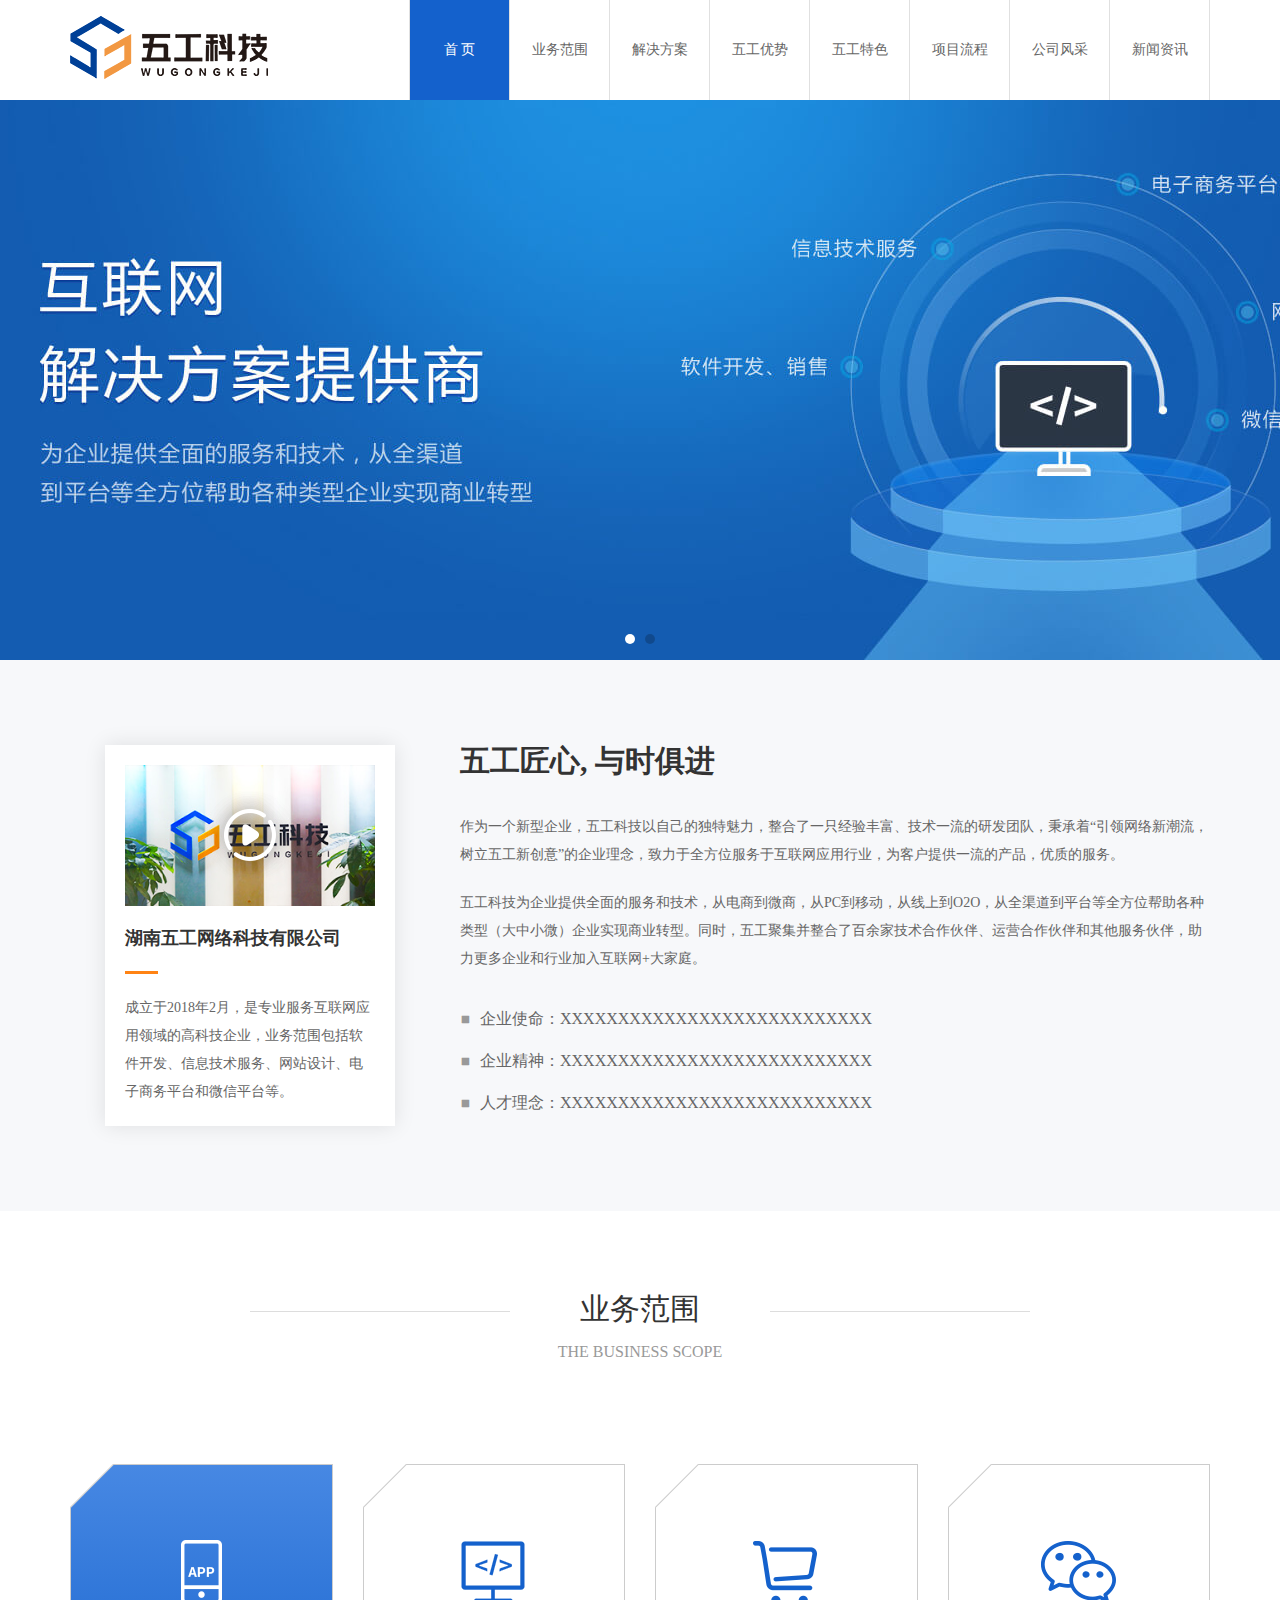
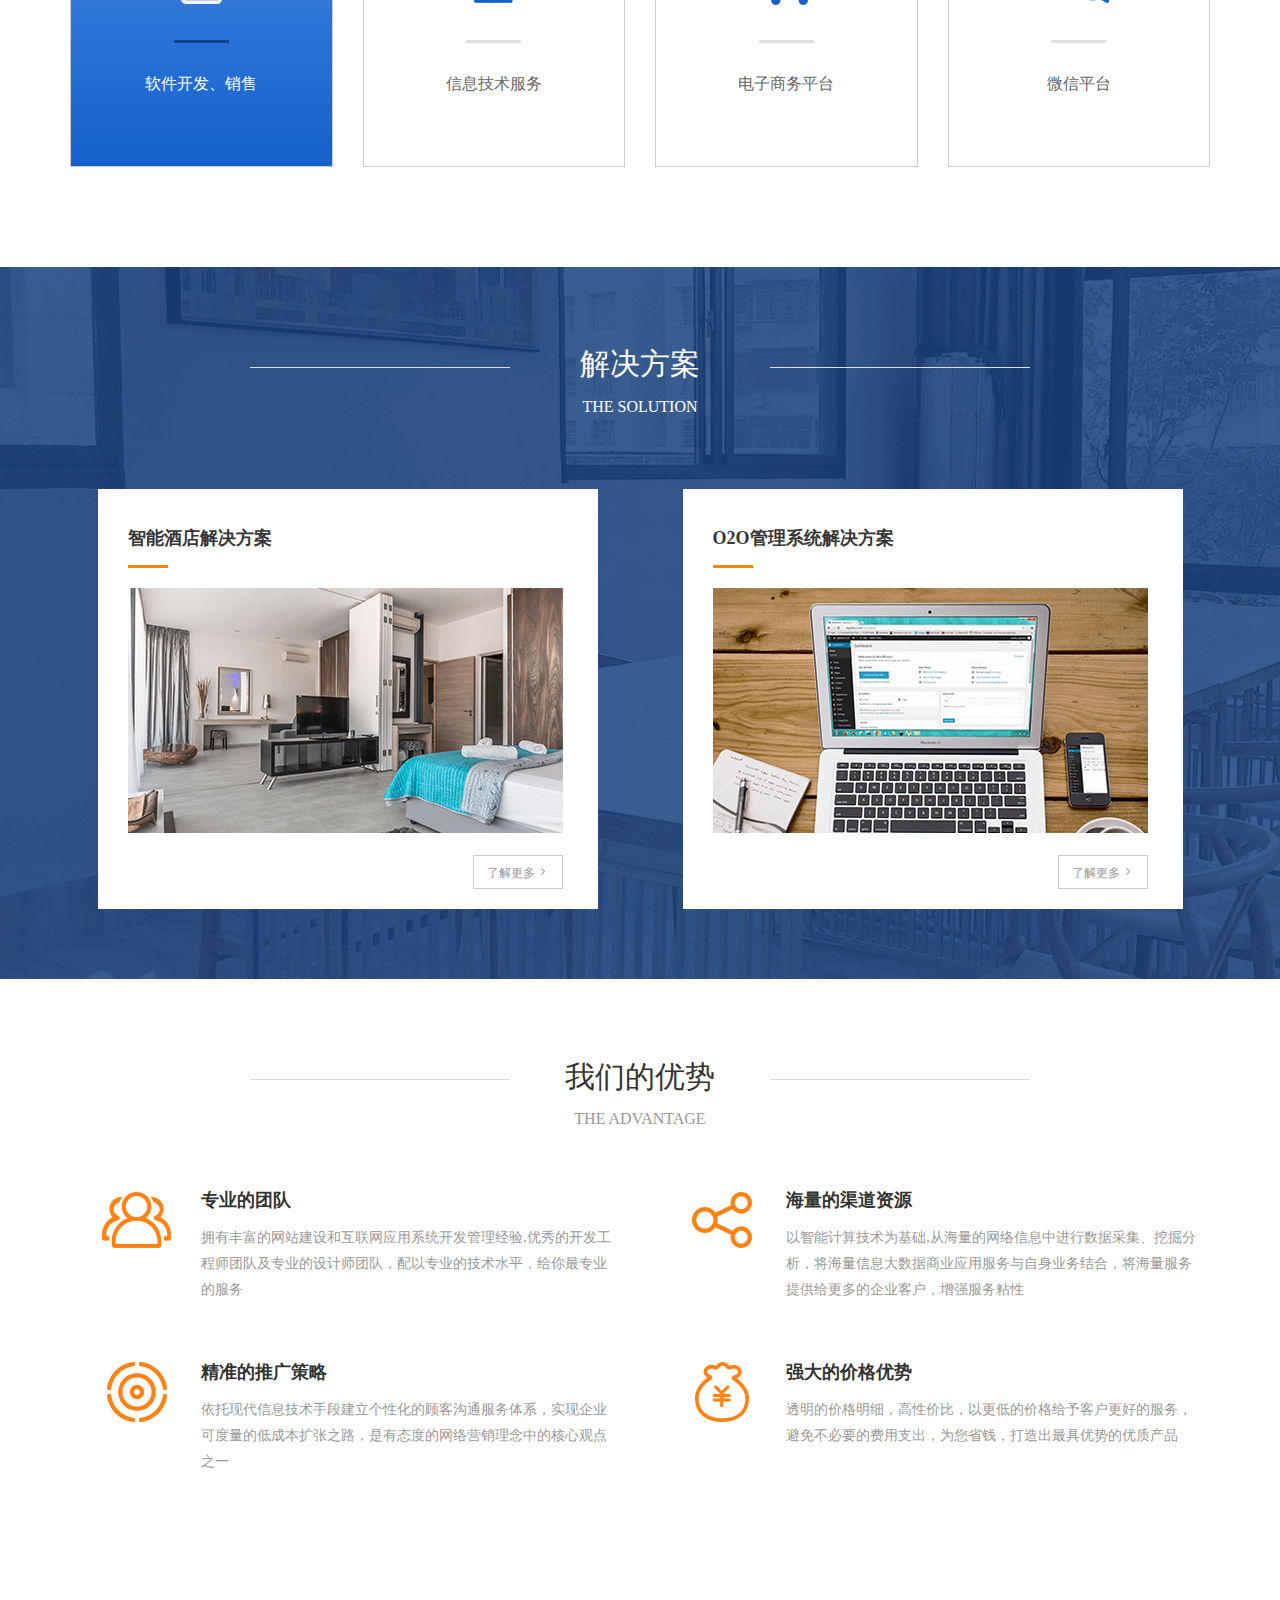
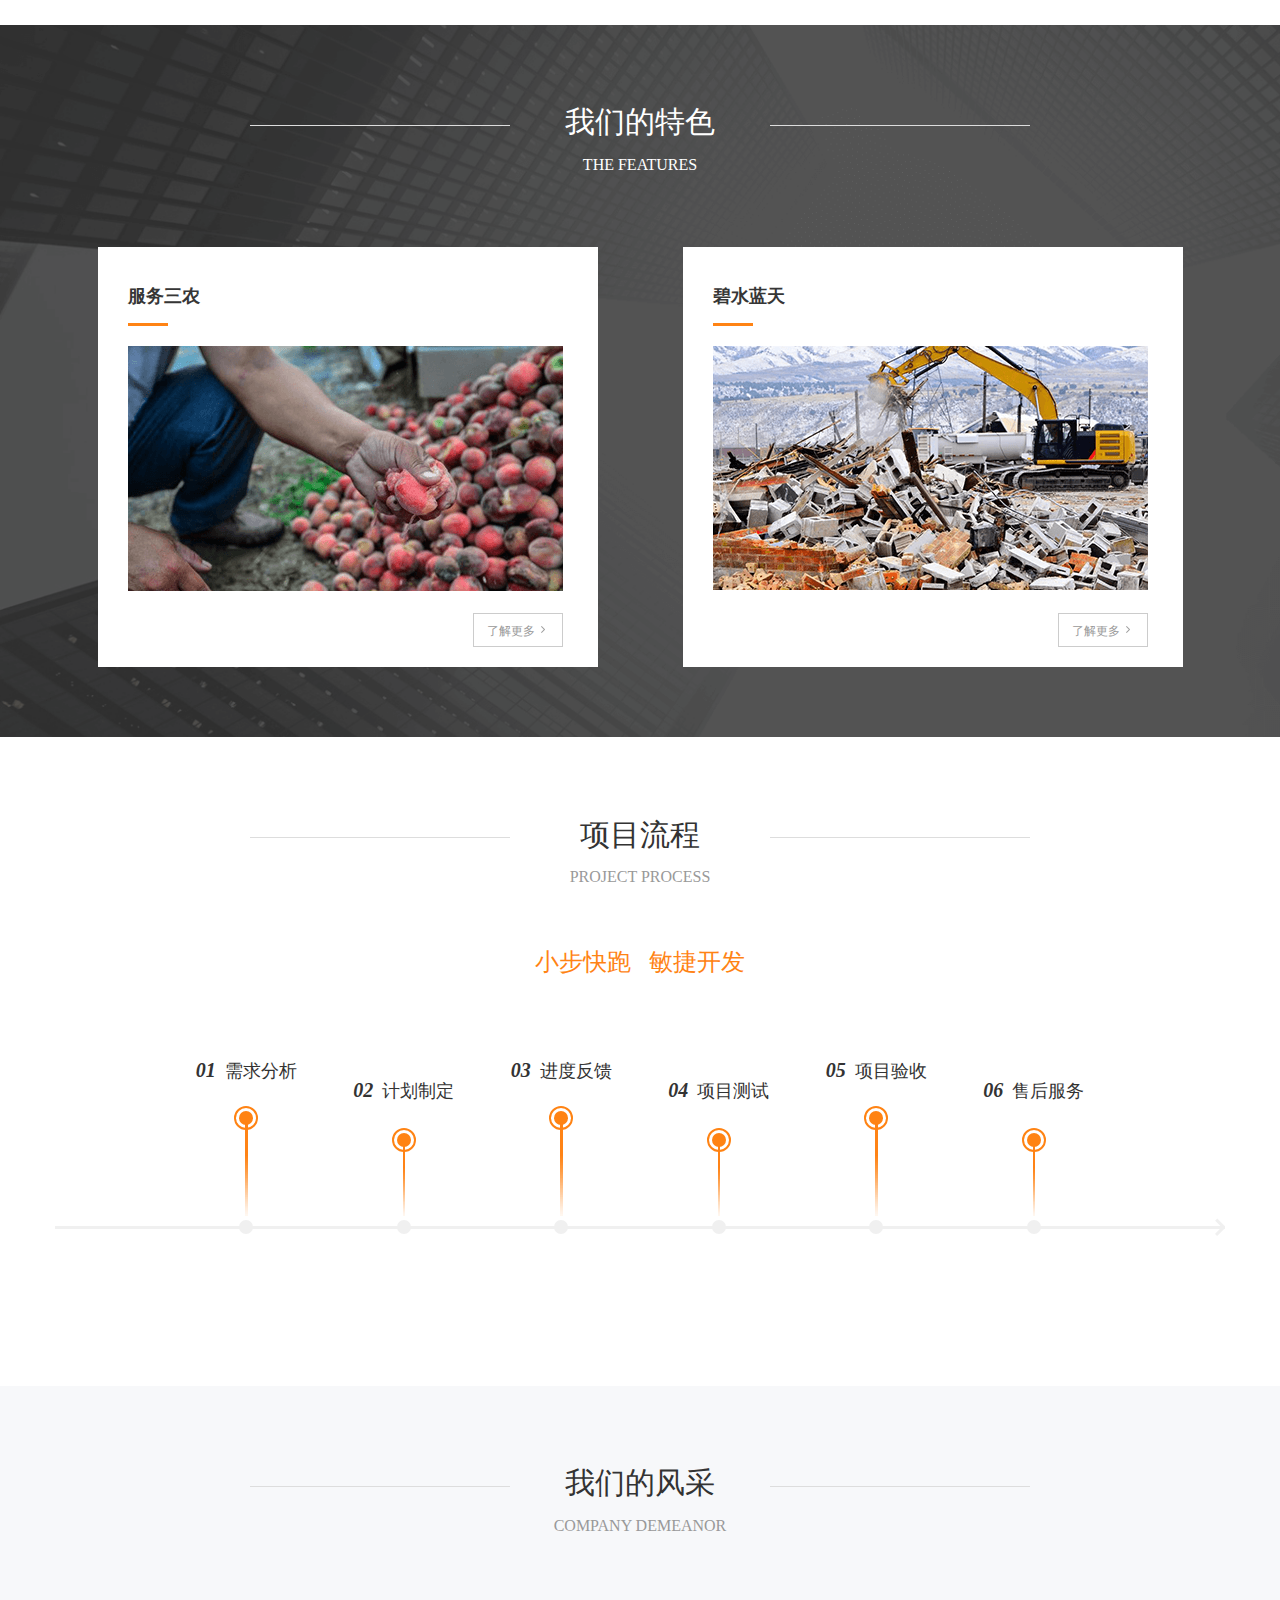
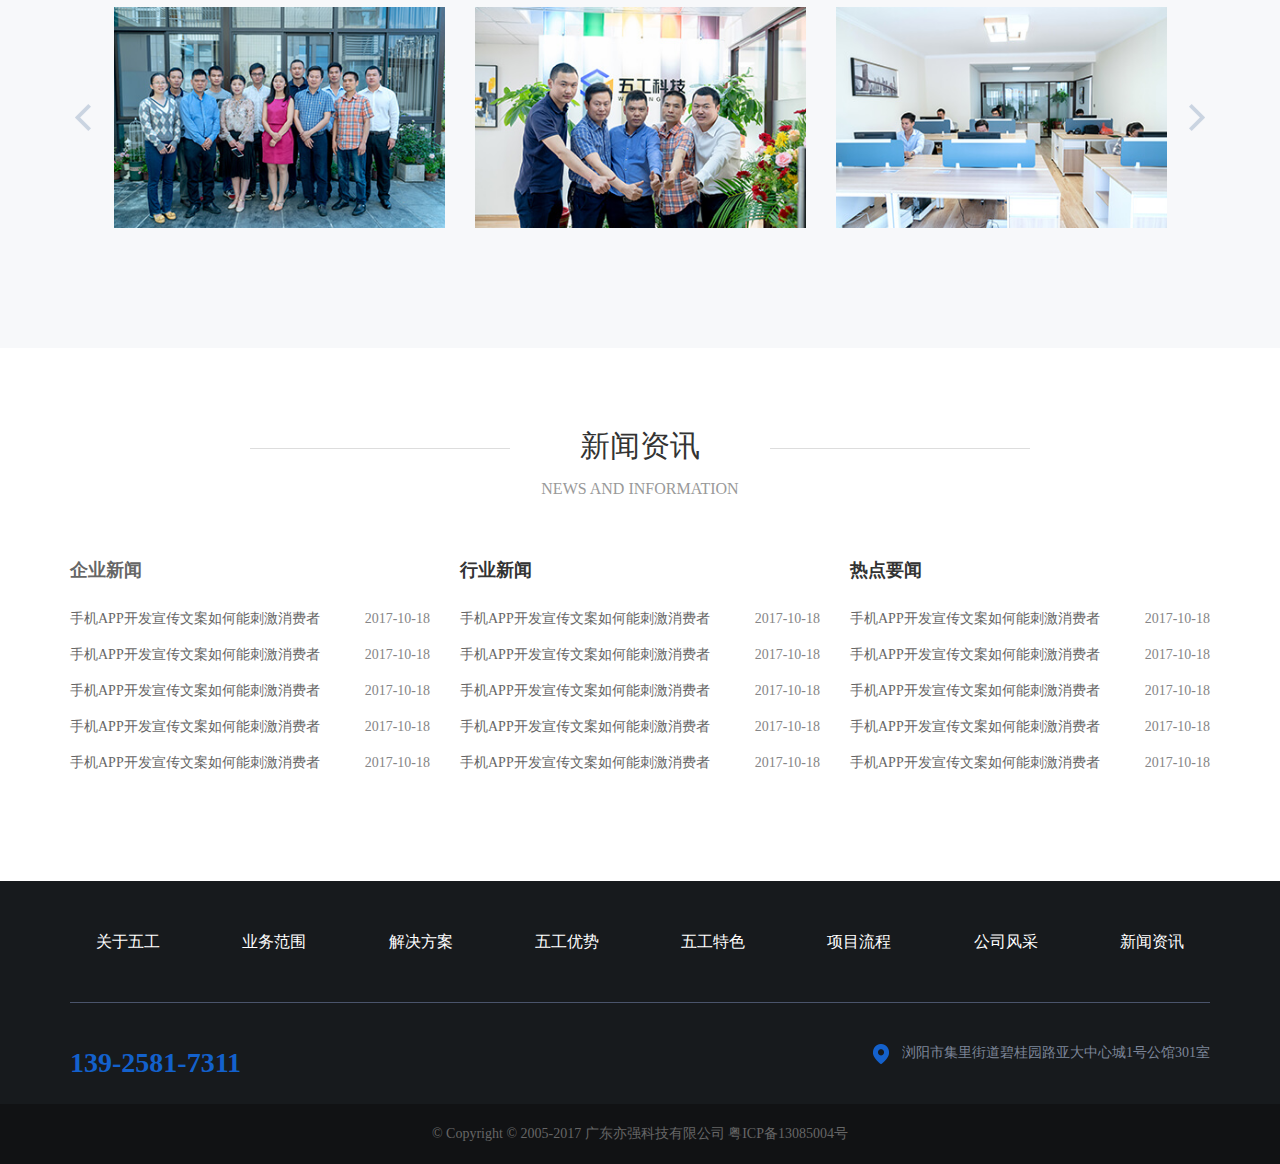
==== commit 4e36daef: "3" ====
--- a/index.html
+++ b/index.html
@@ -68,17 +68,46 @@
     </div>
 
 
-
+    
+    <style>
+        .hotel_more {
+            position: absolute;
+            left: 10%;
+            top: 0px;
+            bottom: 0px;
+            margin: auto;
+        }
+        .hotel_more_btn {
+            background-color: #2e7be7;
+            color: #ffffff;
+            text-align: center;
+            width: 126px;
+            height: 38px;
+            line-height: 38px;
+            border-radius: 2px;
+        }
+
+    </style>
     <!-- Swiper -->
     <div class="swiper-container banner">
         <!--幻灯片主内容-->
         <div class="swiper-wrapper">
             <div class="swiper-slide" style="background-image: url(./img/hj1.jpg);">
-                <!--<a href="javascript：void(0);"></a>-->
-            </div>
-            <!-- <div class="swiper-slide" style="background-image: url(./img/hj2.jpg);"> -->
-            <!--<a href="javascript：void(0);"></a>-->
-            <!-- </div> -->
+            </div>
+            <div class="swiper-slide" style="background-image: url(./img/hj2.jpg);">
+                <a href="./hotel.html"></a>
+                <div class="hotel_more textL cWhite f_18">
+                    <!-- <div class="blank50"></div>
+                    <div class="blank50 hidden-sm hidden-xs"></div>
+                    <p class="f_40">智 能 酒 店 解 决 方 案</p>
+                    <div class="blank20"></div>
+                    <p>涉及酒店IT和通讯设施系统、酒店应用生态系统</p>
+                    <div class="blank10"></div>
+                    <p>一键接入，稳定安全</p>
+                    <div class="blank30"></div>
+                    <div class="hotel_more_btn f_12">了解更多</div> -->
+                </div>
+            </div>
         </div>
         <!--底部切换按钮-->
         <div class="swiper-pagination"></div>
@@ -252,7 +281,7 @@
                     </a>
                 </div>
                 <div class="col-md-6 padding20 ">
-                    <a href="javascript:;">
+                    <a href="./o2o.html">
                         <div class="solve_type solve_1 padding30 pr">
                             <h4 class="textL solve_title">O2O管理系统解决方案</h4>
                             <div class="blank30"></div>
@@ -587,7 +616,7 @@
             <div class="blank50"></div>
             <div class="col-lg-4">
                 <div class="new_title">
-                    <h4 class="f_w c333">企业新闻</h4>
+                    <h4 class="f_w c333"><a href="./news/newitem.html">企业新闻</a></h4>
                 </div>
                 <div class="new_contain">
                     <ul>
@@ -723,7 +752,7 @@
         loop: false,
 
         //自动轮播时间：3秒钟
-        autoplay: 3000,
+        autoplay: 10000,
         //触发监听后 继续播放 false是继续
         autoplayDisableOnInteraction: false,
 
--- a/css/main.css
+++ b/css/main.css
@@ -618,6 +618,9 @@
     width: 90%;
     margin: auto;
 }
+.tab-pane-o2o {
+    box-shadow: 0px 0px 40px rgba(169, 91, 28, 0.08) !important;
+}
 
 .business_current {
     color: #333333 !important;
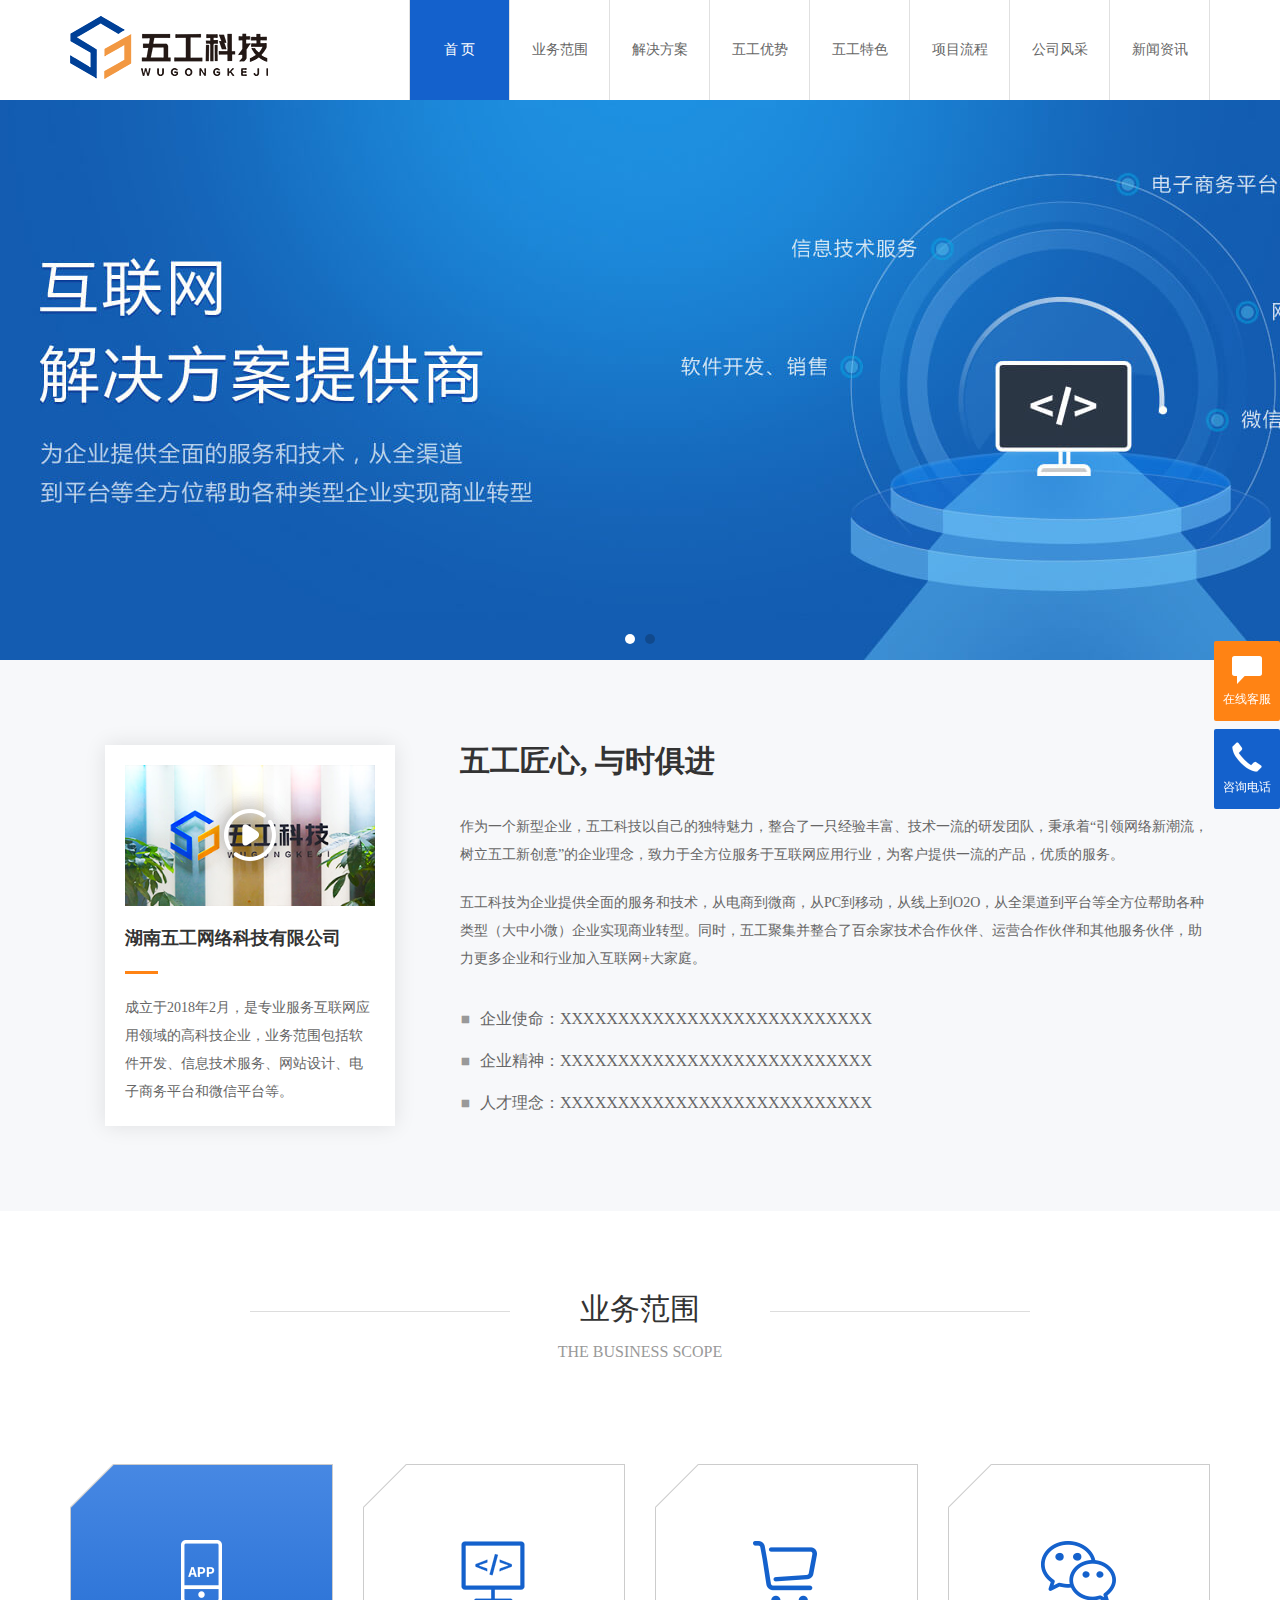
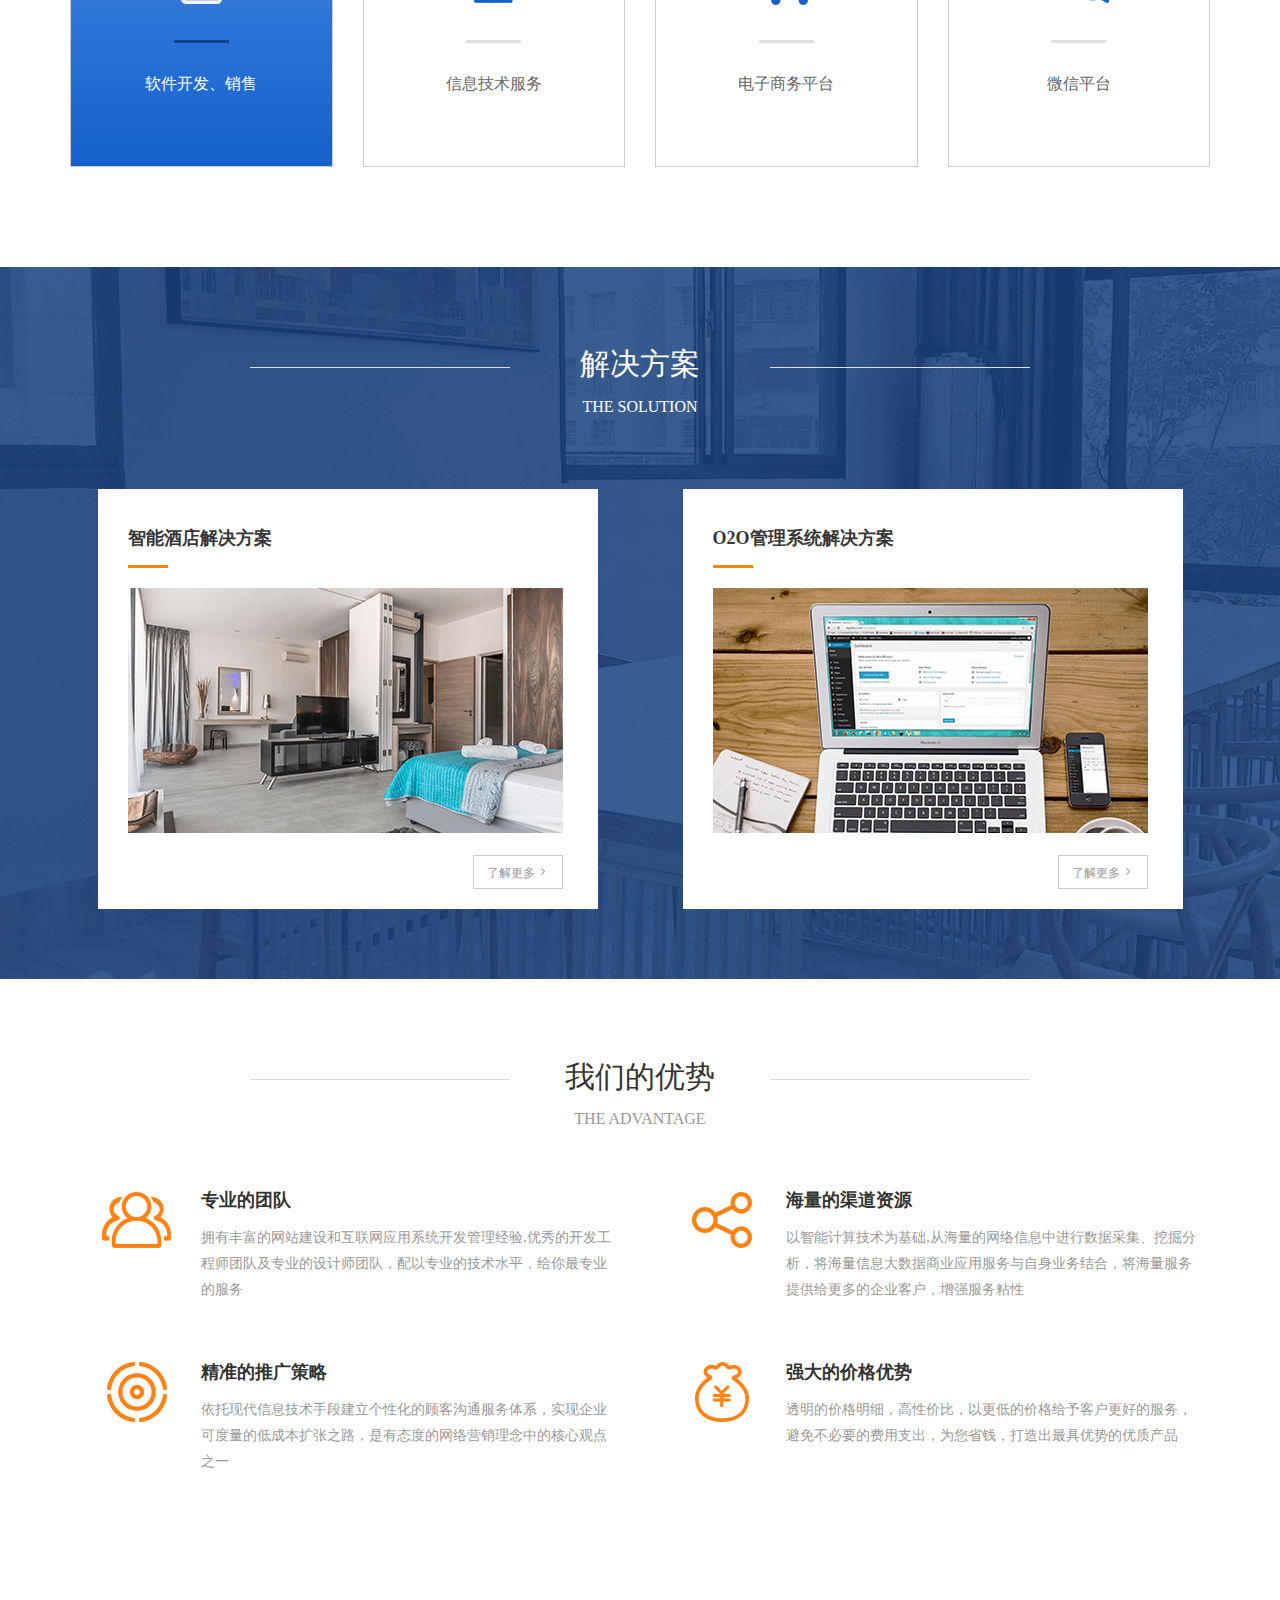
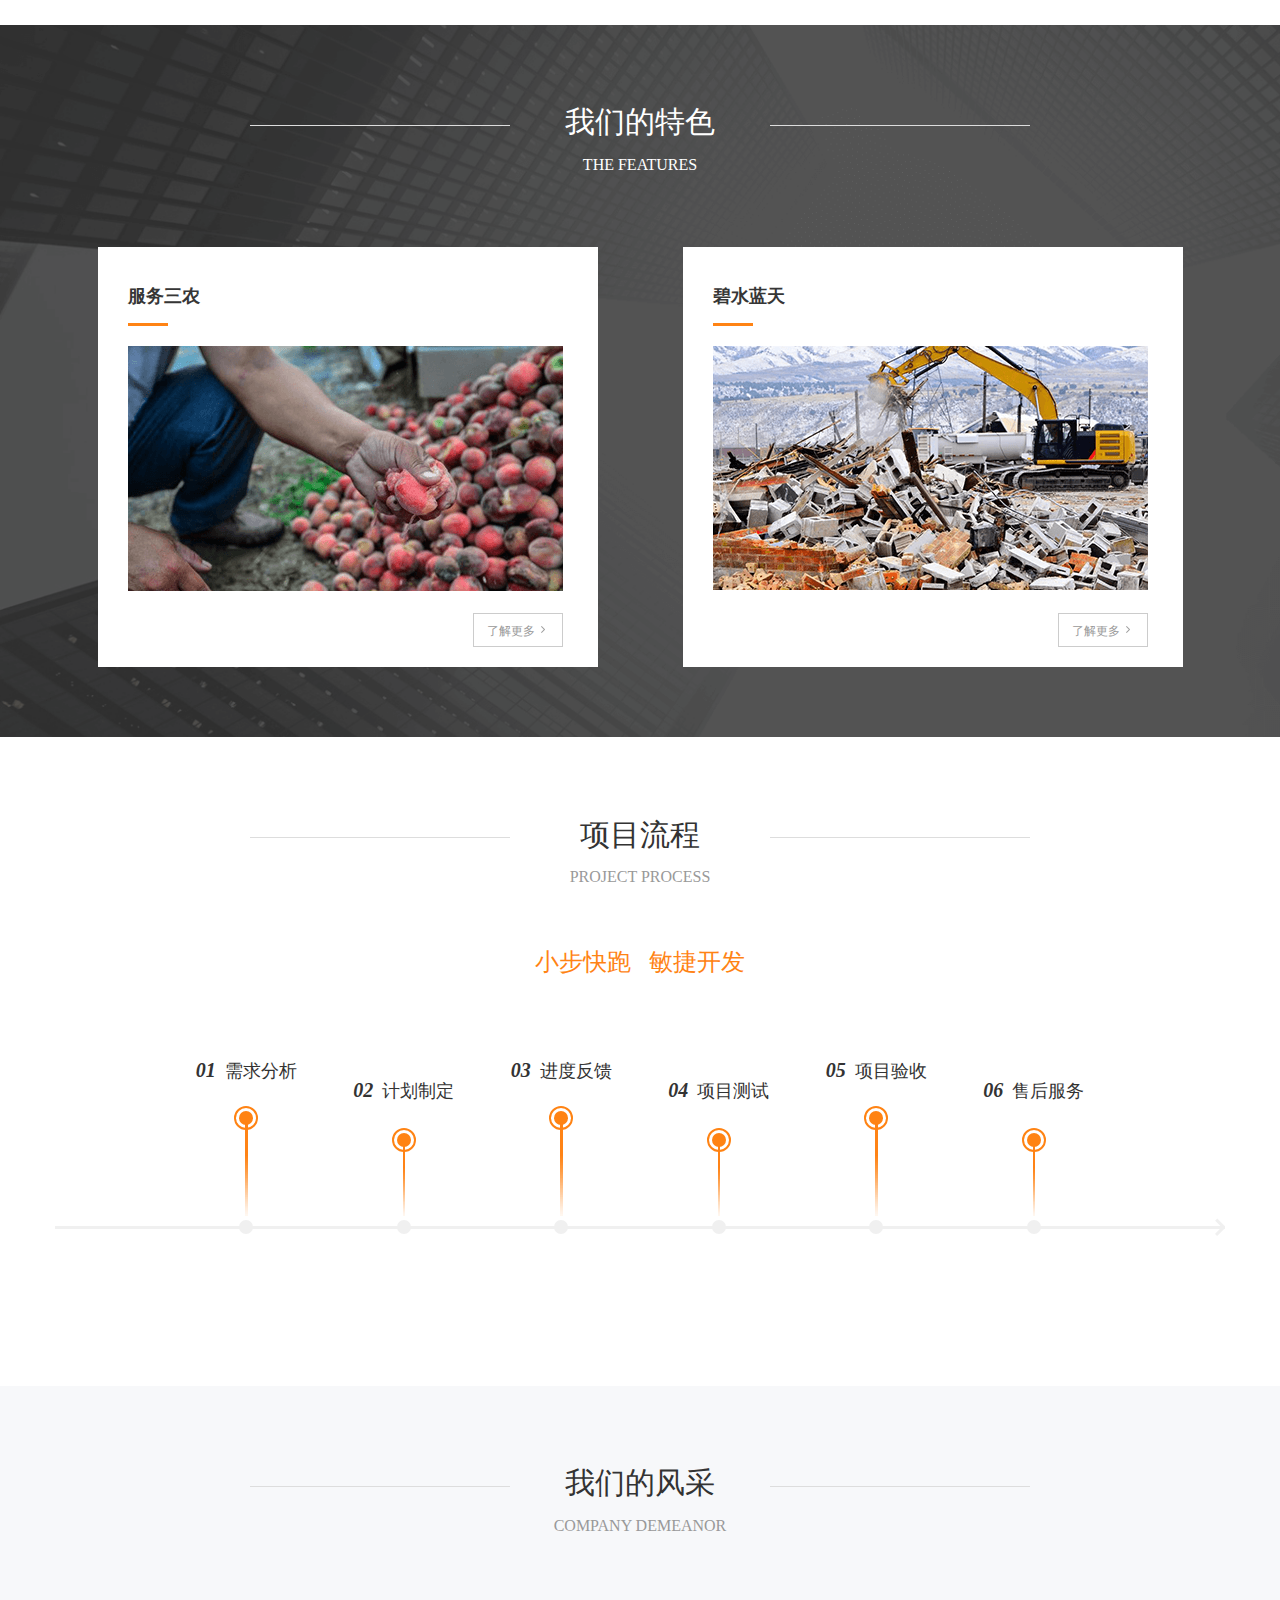
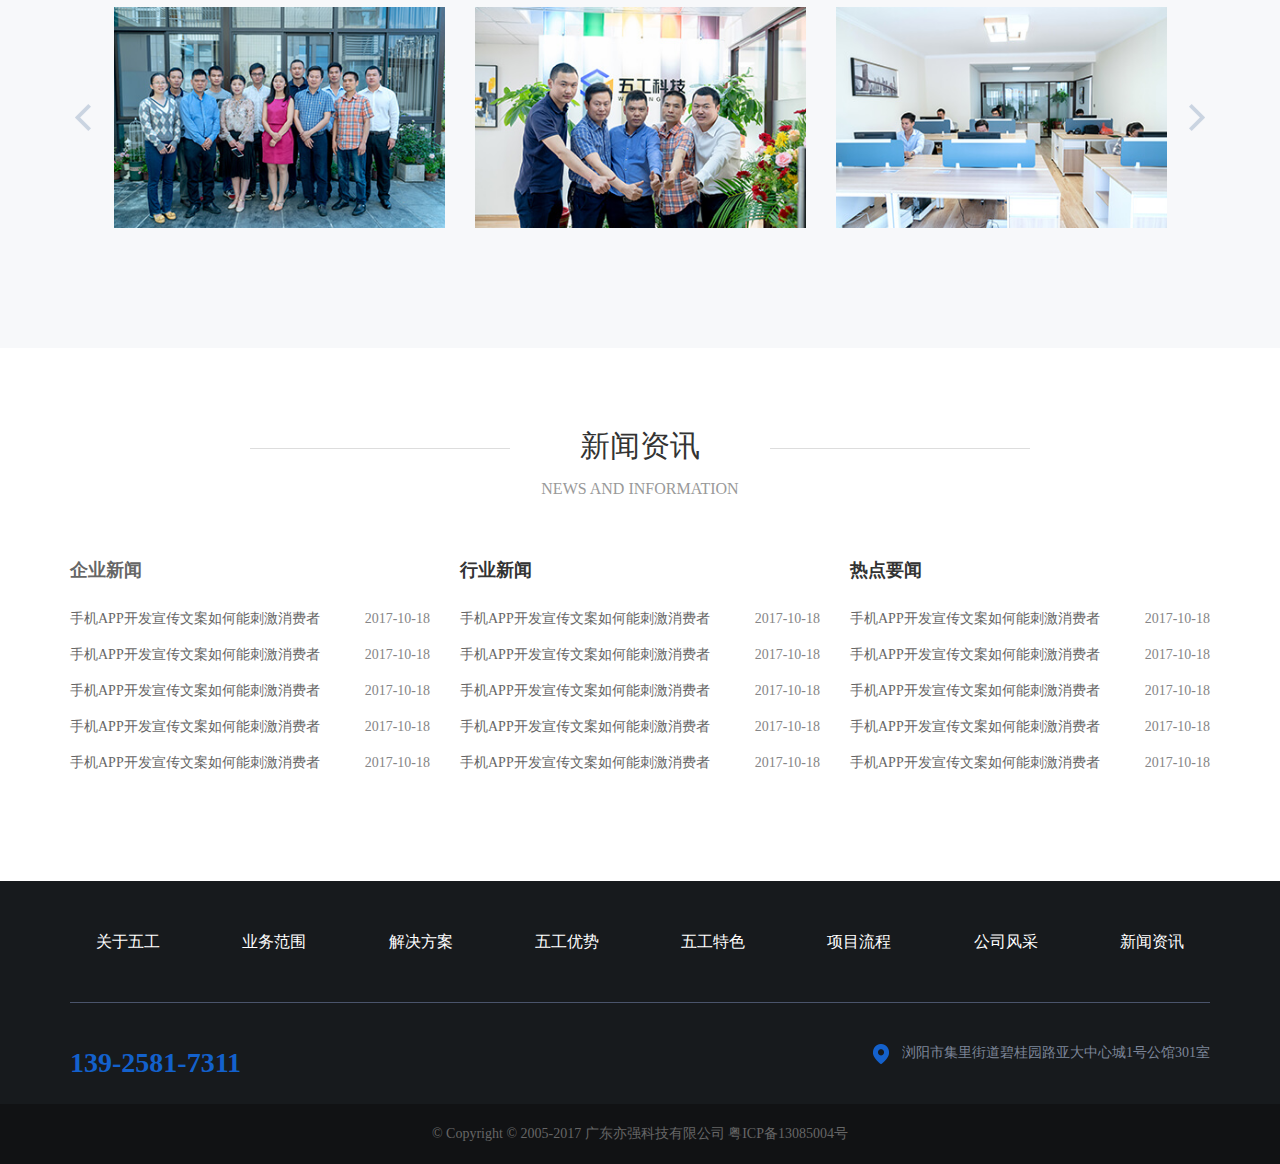
==== commit 2c579257: "11" ====
--- a/index.html
+++ b/index.html
@@ -12,6 +12,7 @@
     <link rel="stylesheet" href="css/bootstrap.css" />
     <link rel="stylesheet" href="swiper/swiper.min.css">
     <link rel="stylesheet" href="css/main.css" />
+    <link rel="stylesheet" href="css/sideButton.css">
 
     <!--[if lt IE 9]>
 	<script src="js/html5shiv.min.js"></script>
@@ -68,7 +69,7 @@
     </div>
 
 
-    
+
     <style>
         .hotel_more {
             position: absolute;
@@ -77,6 +78,7 @@
             bottom: 0px;
             margin: auto;
         }
+
         .hotel_more_btn {
             background-color: #2e7be7;
             color: #ffffff;
@@ -86,7 +88,6 @@
             line-height: 38px;
             border-radius: 2px;
         }
-
     </style>
     <!-- Swiper -->
     <div class="swiper-container banner">
@@ -620,11 +621,11 @@
                 </div>
                 <div class="new_contain">
                     <ul>
-                        <li><span><a href="#">手机APP开发宣传文案如何能刺激消费者</a></span><span class="fr">2017-10-18</span></li>
-                        <li><span><a href="#">手机APP开发宣传文案如何能刺激消费者</a></span><span class="fr">2017-10-18</span></li>
-                        <li><span><a href="#">手机APP开发宣传文案如何能刺激消费者</a></span><span class="fr">2017-10-18</span></li>
-                        <li><span><a href="#">手机APP开发宣传文案如何能刺激消费者</a></span><span class="fr">2017-10-18</span></li>
-                        <li><span><a href="#">手机APP开发宣传文案如何能刺激消费者</a></span><span class="fr">2017-10-18</span></li>
+                        <li><span><a href="./news/newdetail.html">手机APP开发宣传文案如何能刺激消费者</a></span><span class="fr">2017-10-18</span></li>
+                        <li><span><a href="./news/newdetail.html">手机APP开发宣传文案如何能刺激消费者</a></span><span class="fr">2017-10-18</span></li>
+                        <li><span><a href="./news/newdetail.html">手机APP开发宣传文案如何能刺激消费者</a></span><span class="fr">2017-10-18</span></li>
+                        <li><span><a href="./news/newdetail.html">手机APP开发宣传文案如何能刺激消费者</a></span><span class="fr">2017-10-18</span></li>
+                        <li><span><a href="./news/newdetail.html">手机APP开发宣传文案如何能刺激消费者</a></span><span class="fr">2017-10-18</span></li>
                     </ul>
                 </div>
             </div>
@@ -634,11 +635,11 @@
                 </div>
                 <div class="new_contain">
                     <ul>
-                        <li><span><a href="#">手机APP开发宣传文案如何能刺激消费者</a></span><span class="fr">2017-10-18</span></li>
-                        <li><span><a href="#">手机APP开发宣传文案如何能刺激消费者</a></span><span class="fr">2017-10-18</span></li>
-                        <li><span><a href="#">手机APP开发宣传文案如何能刺激消费者</a></span><span class="fr">2017-10-18</span></li>
-                        <li><span><a href="#">手机APP开发宣传文案如何能刺激消费者</a></span><span class="fr">2017-10-18</span></li>
-                        <li><span><a href="#">手机APP开发宣传文案如何能刺激消费者</a></span><span class="fr">2017-10-18</span></li>
+                        <li><span><a href="./news/newdetail.html">手机APP开发宣传文案如何能刺激消费者</a></span><span class="fr">2017-10-18</span></li>
+                        <li><span><a href="./news/newdetail.html">手机APP开发宣传文案如何能刺激消费者</a></span><span class="fr">2017-10-18</span></li>
+                        <li><span><a href="./news/newdetail.html">手机APP开发宣传文案如何能刺激消费者</a></span><span class="fr">2017-10-18</span></li>
+                        <li><span><a href="./news/newdetail.html">手机APP开发宣传文案如何能刺激消费者</a></span><span class="fr">2017-10-18</span></li>
+                        <li><span><a href="./news/newdetail.html">手机APP开发宣传文案如何能刺激消费者</a></span><span class="fr">2017-10-18</span></li>
                     </ul>
                 </div>
             </div>
@@ -648,11 +649,11 @@
                 </div>
                 <div class="new_contain">
                     <ul>
-                        <li><span><a href="#">手机APP开发宣传文案如何能刺激消费者</a></span><span class="fr">2017-10-18</span></li>
-                        <li><span><a href="#">手机APP开发宣传文案如何能刺激消费者</a></span><span class="fr">2017-10-18</span></li>
-                        <li><span><a href="#">手机APP开发宣传文案如何能刺激消费者</a></span><span class="fr">2017-10-18</span></li>
-                        <li><span><a href="#">手机APP开发宣传文案如何能刺激消费者</a></span><span class="fr">2017-10-18</span></li>
-                        <li><span><a href="#">手机APP开发宣传文案如何能刺激消费者</a></span><span class="fr">2017-10-18</span></li>
+                        <li><span><a href="./news/newdetail.html">手机APP开发宣传文案如何能刺激消费者</a></span><span class="fr">2017-10-18</span></li>
+                        <li><span><a href="./news/newdetail.html">手机APP开发宣传文案如何能刺激消费者</a></span><span class="fr">2017-10-18</span></li>
+                        <li><span><a href="./news/newdetail.html">手机APP开发宣传文案如何能刺激消费者</a></span><span class="fr">2017-10-18</span></li>
+                        <li><span><a href="./news/newdetail.html">手机APP开发宣传文案如何能刺激消费者</a></span><span class="fr">2017-10-18</span></li>
+                        <li><span><a href="./news/newdetail.html">手机APP开发宣传文案如何能刺激消费者</a></span><span class="fr">2017-10-18</span></li>
                     </ul>
                 </div>
             </div>
@@ -739,12 +740,13 @@
         </div>
     </div>
 
+
 </body>
 <!--<script src="http://webapi.amap.com/maps?v=1.3&key=38c88d25e4aa2652bc7806db2d1f6a0d&plugin=AMap.Geocoder"></script>-->
 <script type="text/javascript" src="js/jquery.min.js"></script>
 <script type="text/javascript" src="swiper/swiper.min.js"></script>
 <script type="text/javascript" src="js/bootstrap.min.js"></script>
-<!--<script type="text/javascript" src="js/js.js"></script>-->
+<script type="text/javascript" src="./js/sideButton.js"></script>
 <script>
     var swiper = $('.banner').swiper({
 
--- a/css/main.css
+++ b/css/main.css
@@ -58,6 +58,7 @@
 
 .pcNav {
     background-color: white;
+    box-shadow: 1px 1px 0px rgba(0,0,0,0.2);
 }
 
 .pcNav img {
@@ -67,6 +68,8 @@
 
 .pcNav ul {
     border-right: 1px solid #e0e0e0;
+    margin-bottom: 0px !important;
+    
 }
 
 .pcNav li {
--- a/css/sideButton.css
+++ b/css/sideButton.css
@@ -0,0 +1,122 @@
+@charset "utf-8";
+/*右侧栏 二维码 qq联系*/
+
+.izl-rmenu {
+    position: fixed;
+    /*left:50%; margin-left:532px; */
+    right: 0;
+    bottom: 10px;
+    padding-bottom: 73px;
+    z-index: 999;
+}
+
+.izl-rmenu .btn {
+    width: 66px;
+    height: 80px;
+    margin-bottom: 8px;
+    cursor: pointer;
+    position: relative;
+    padding: 0 !important;
+    /*display: block !important;*/
+    text-align: center;
+    color: white;
+    border-radius: 2px;
+    padding-top: 4px !important;
+}
+
+.izl-rmenu .btn>i {
+    font-size: 35px;
+    line-height: 2;
+}
+
+.izl-rmenu .btn-qq {
+    background-color: #0061ae;
+}
+
+.izl-rmenu a.btn-qq,
+.izl-rmenu a.btn-qq:visited {
+    background-color: #6da9de;
+    text-decoration: none;
+    display: block;
+}
+
+.izl-rmenu .btn-wx {
+    background-color: #78c340;
+    display: block !important;
+    clear: both;
+}
+
+.izl-rmenu .btn-wx:hover {
+    background-color: #58a81c;
+}
+
+.izl-rmenu .btn-wx .pic {
+    position: absolute;
+    left: -160px;
+    top: 0px;
+    display: none;
+    width: 160px;
+    height: 160px;
+}
+
+.izl-rmenu .btn-phone {
+    background-color: #1461cc;
+}
+
+.izl-rmenu .btn-phone .phone {
+    background-color: #ff8200;
+    position: absolute;
+    width: 160px;
+    left: -158px;
+    top: -1px;
+    line-height: 70px;
+    height: 70px;
+    color: #FFF;
+    font-size: 18px;
+    text-align: center;
+    display: none;
+}
+
+.izl-rmenu .btn-phone .phone a {
+    display: block;
+    color: white;
+    font-size: 20px;
+}
+
+.izl-rmenu .btn-top {
+    background-color: #ffffff;
+    display: none;
+    border: 1px solid #1461cc;
+    color: #1461cc;
+}
+
+/* .izl-rmenu .btn-top:hover {
+    background-color: #444;
+} */
+
+/*平板*/
+
+@media (max-width:767px) {
+    /*侧栏二维码响应式*/
+    .izl-rmenu {
+        padding-bottom: 20px;
+    }
+    .izl-rmenu .btn {
+        width: 50px;
+        height: 50px;
+    }
+    .izl-rmenu .btn>i {
+        font-size: 26px;
+        line-height: 1.9;
+    }
+    .izl-rmenu .btn-wx .pic {
+        top: -112px !important;
+    }
+    .izl-rmenu .btn-phone .phone {
+        line-height: 50px;
+        height: 50px;
+    }
+    .izl-rmenu .congHidden {
+        display: none;
+    }
+}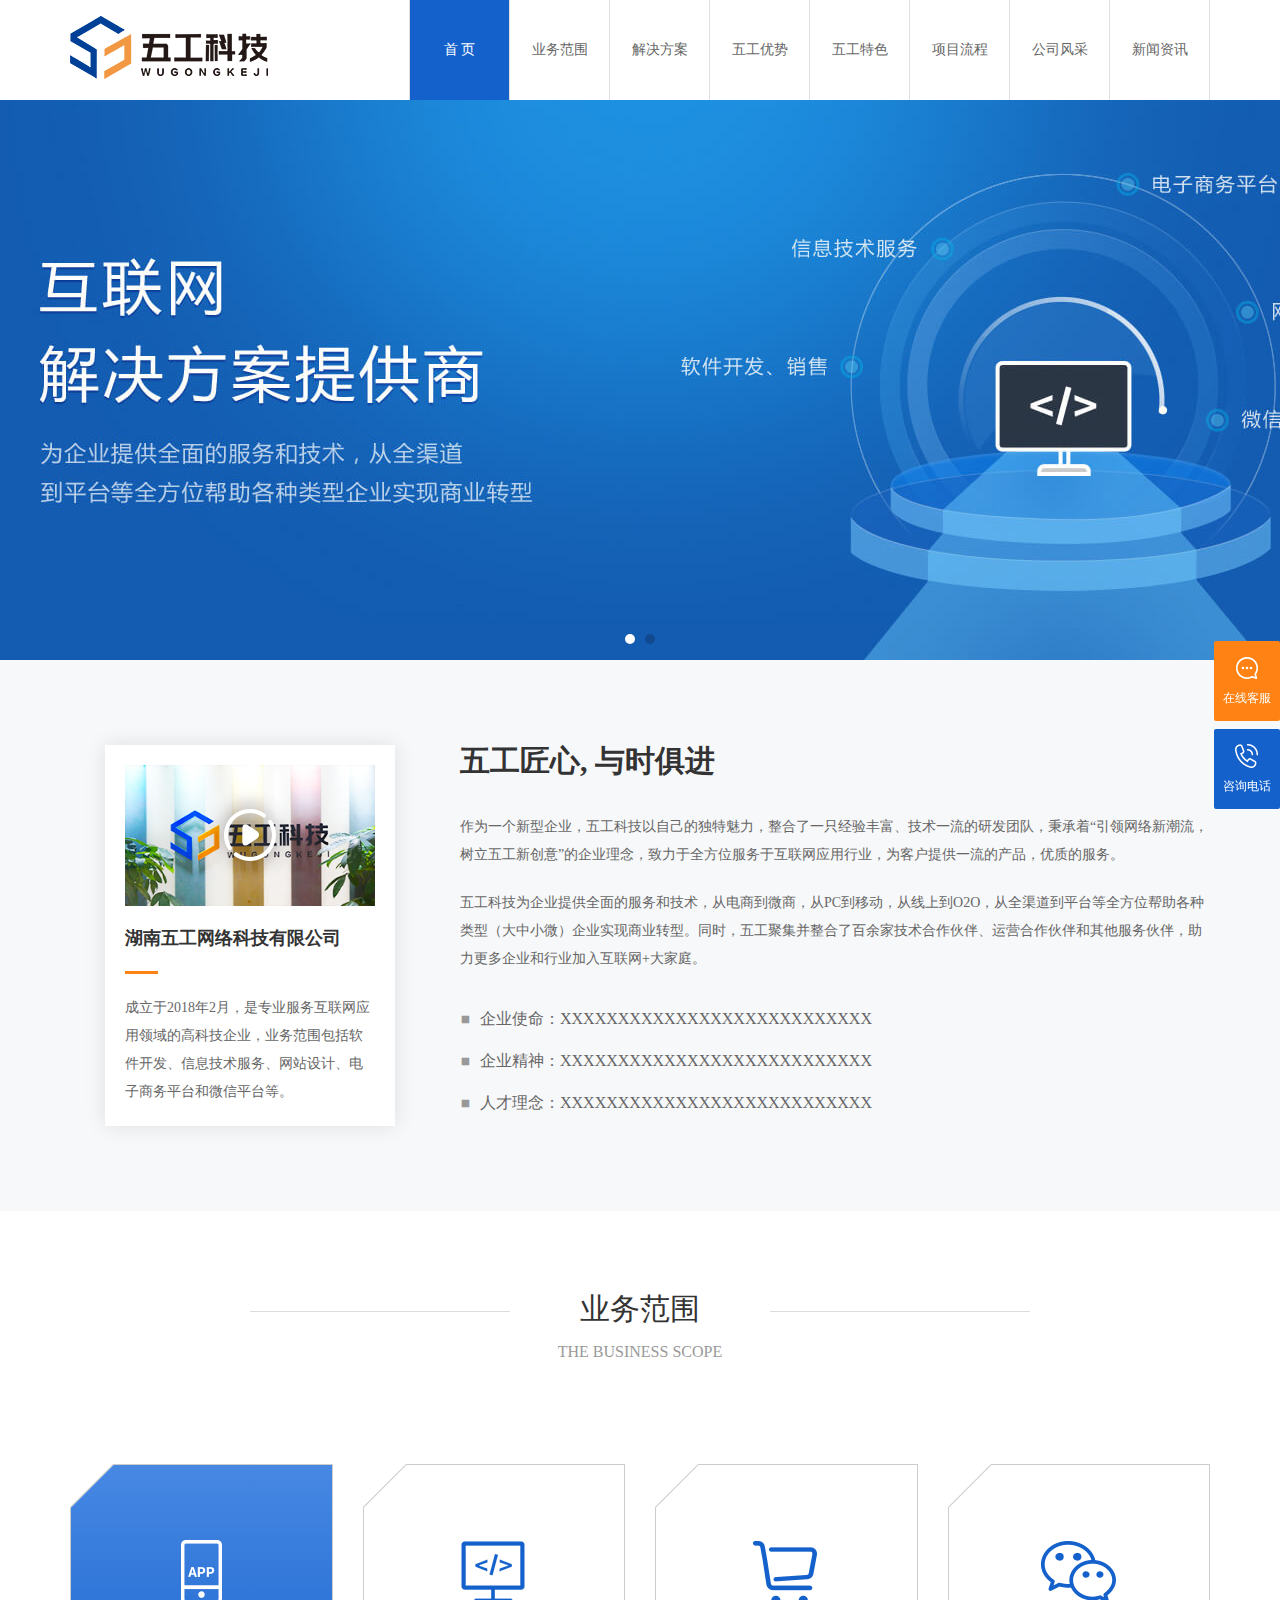
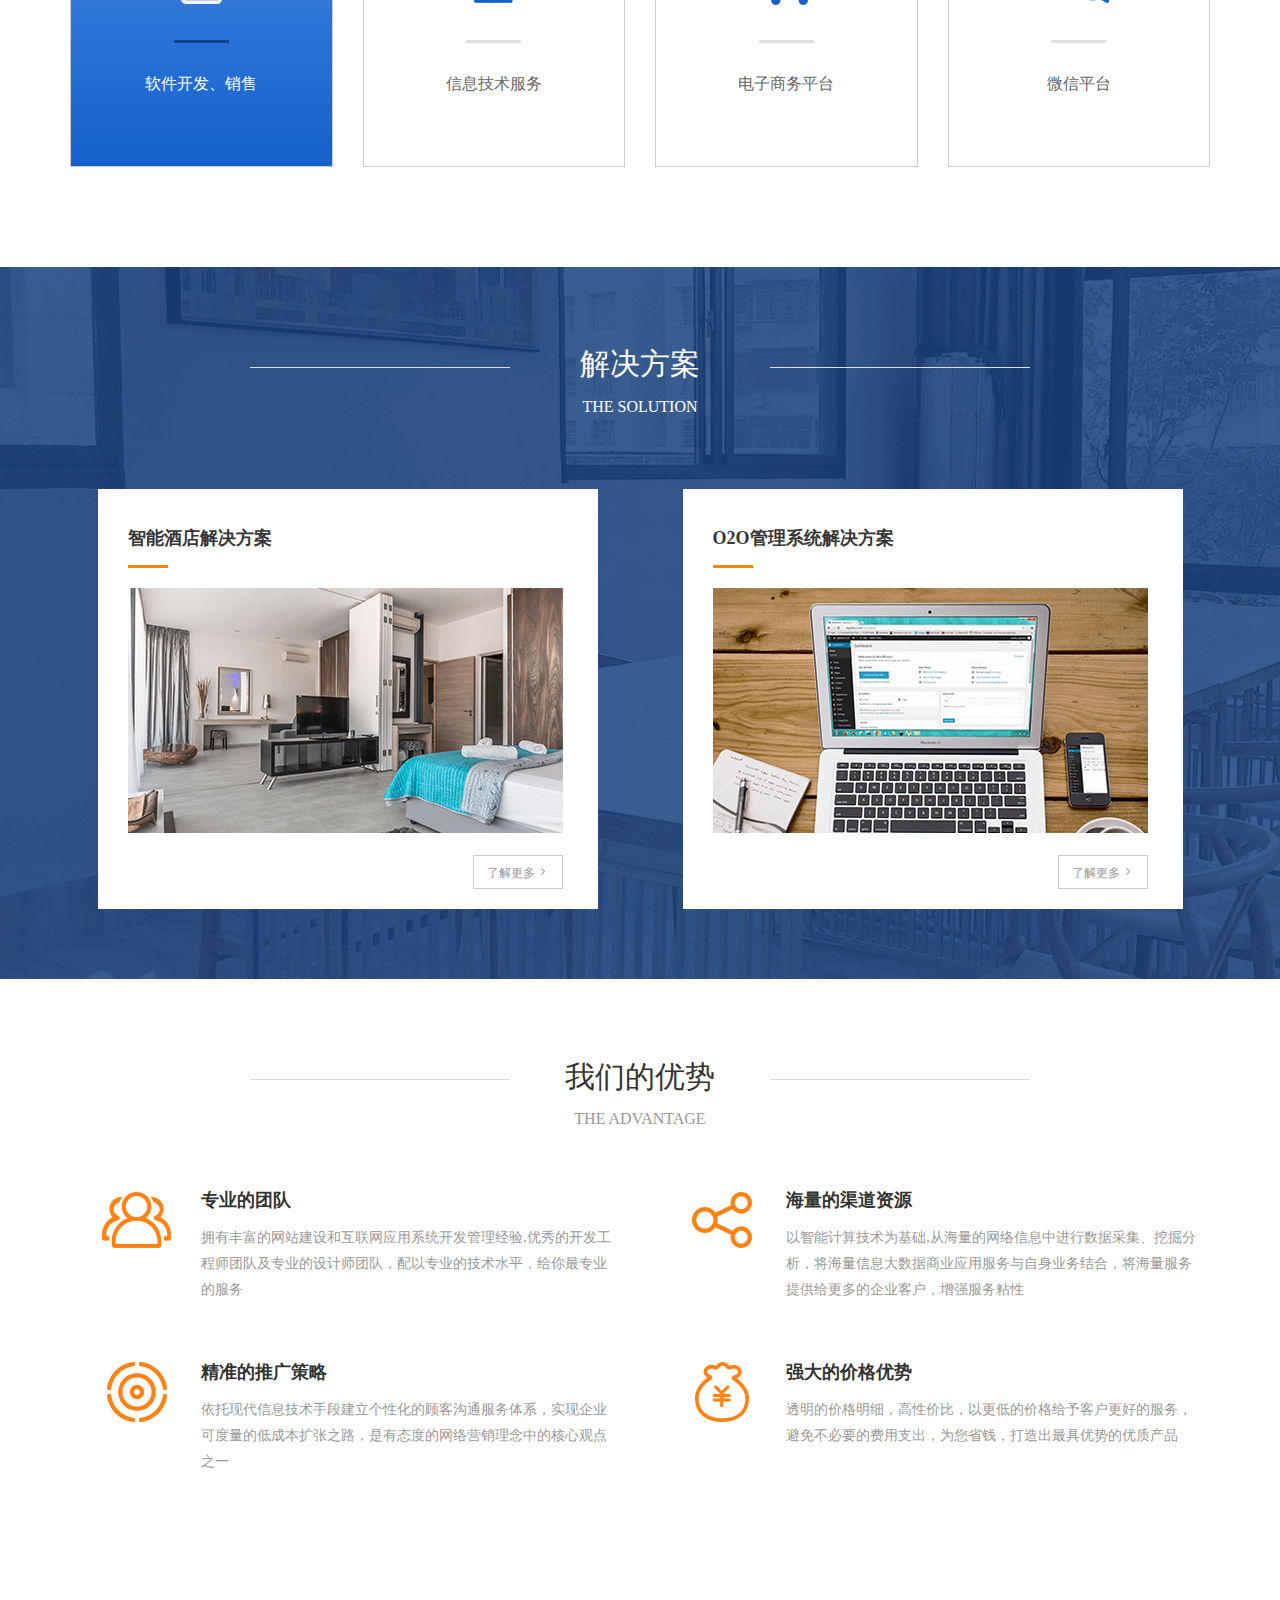
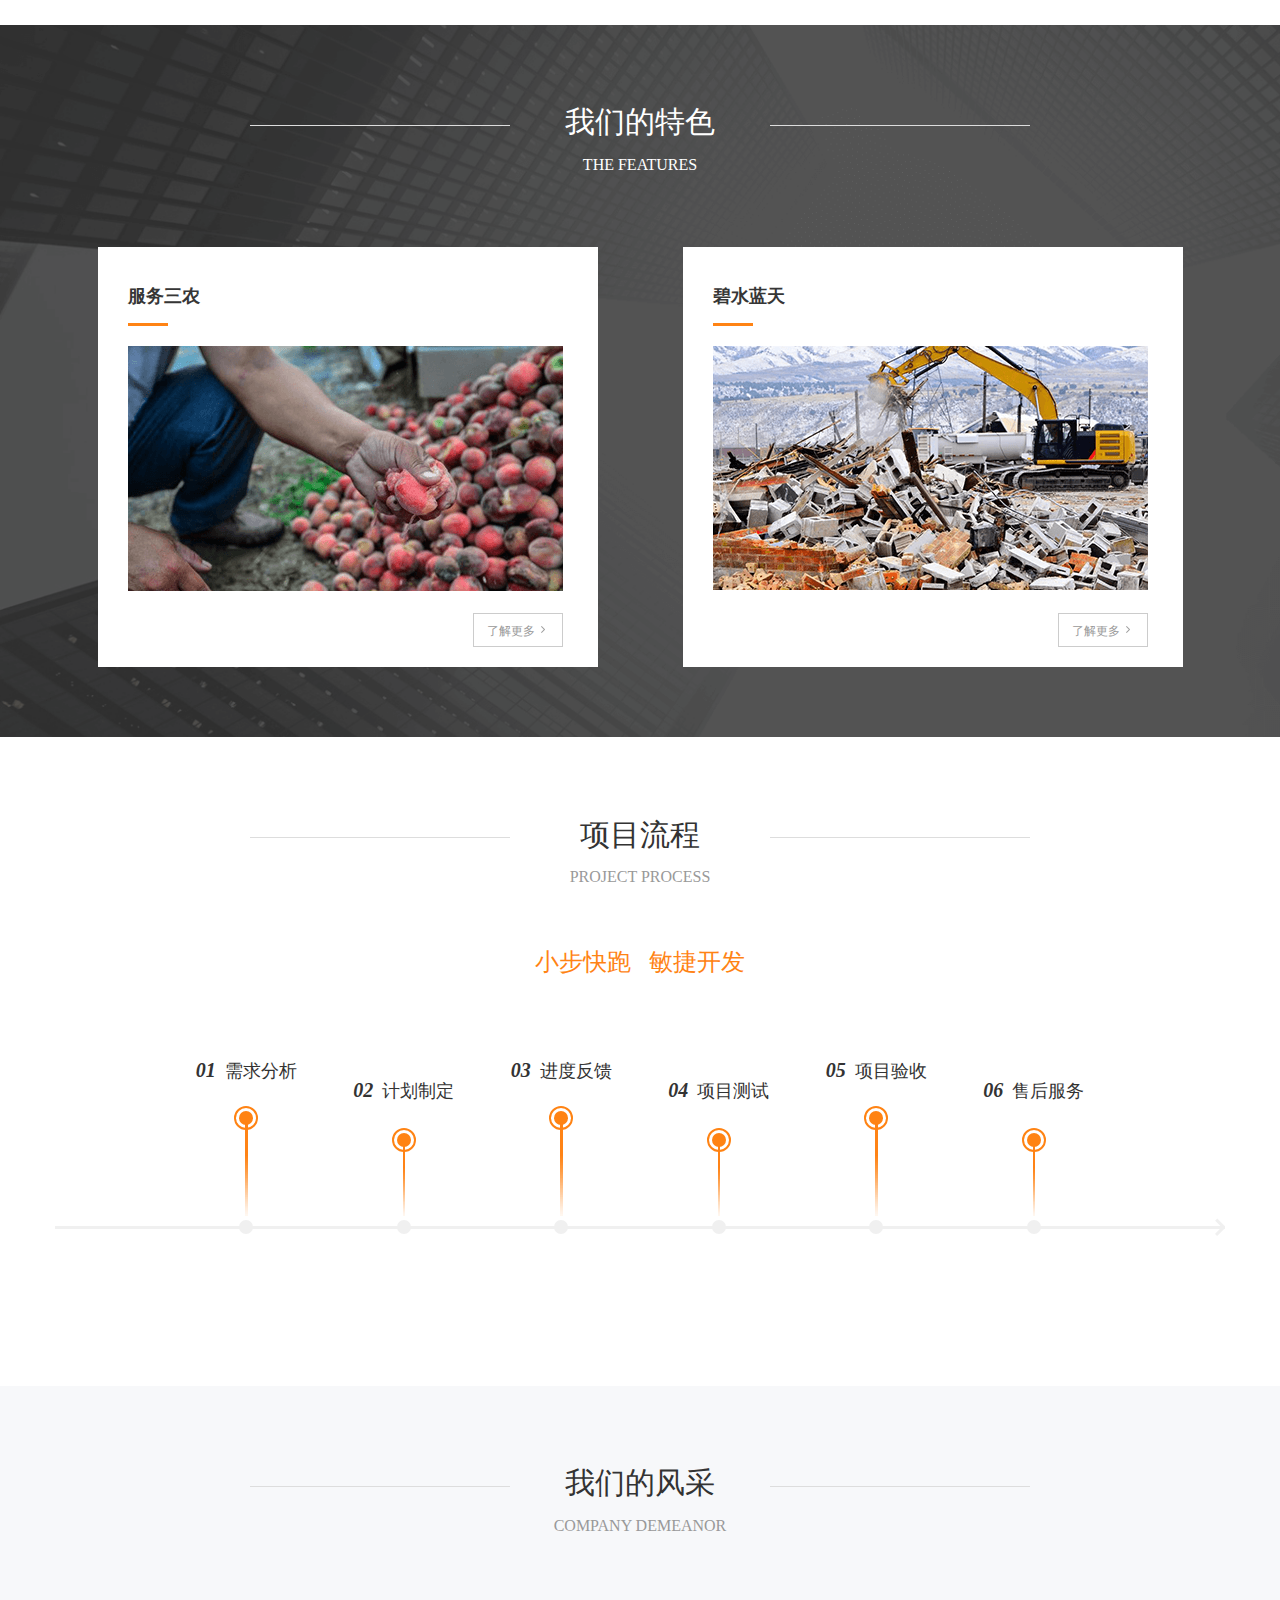
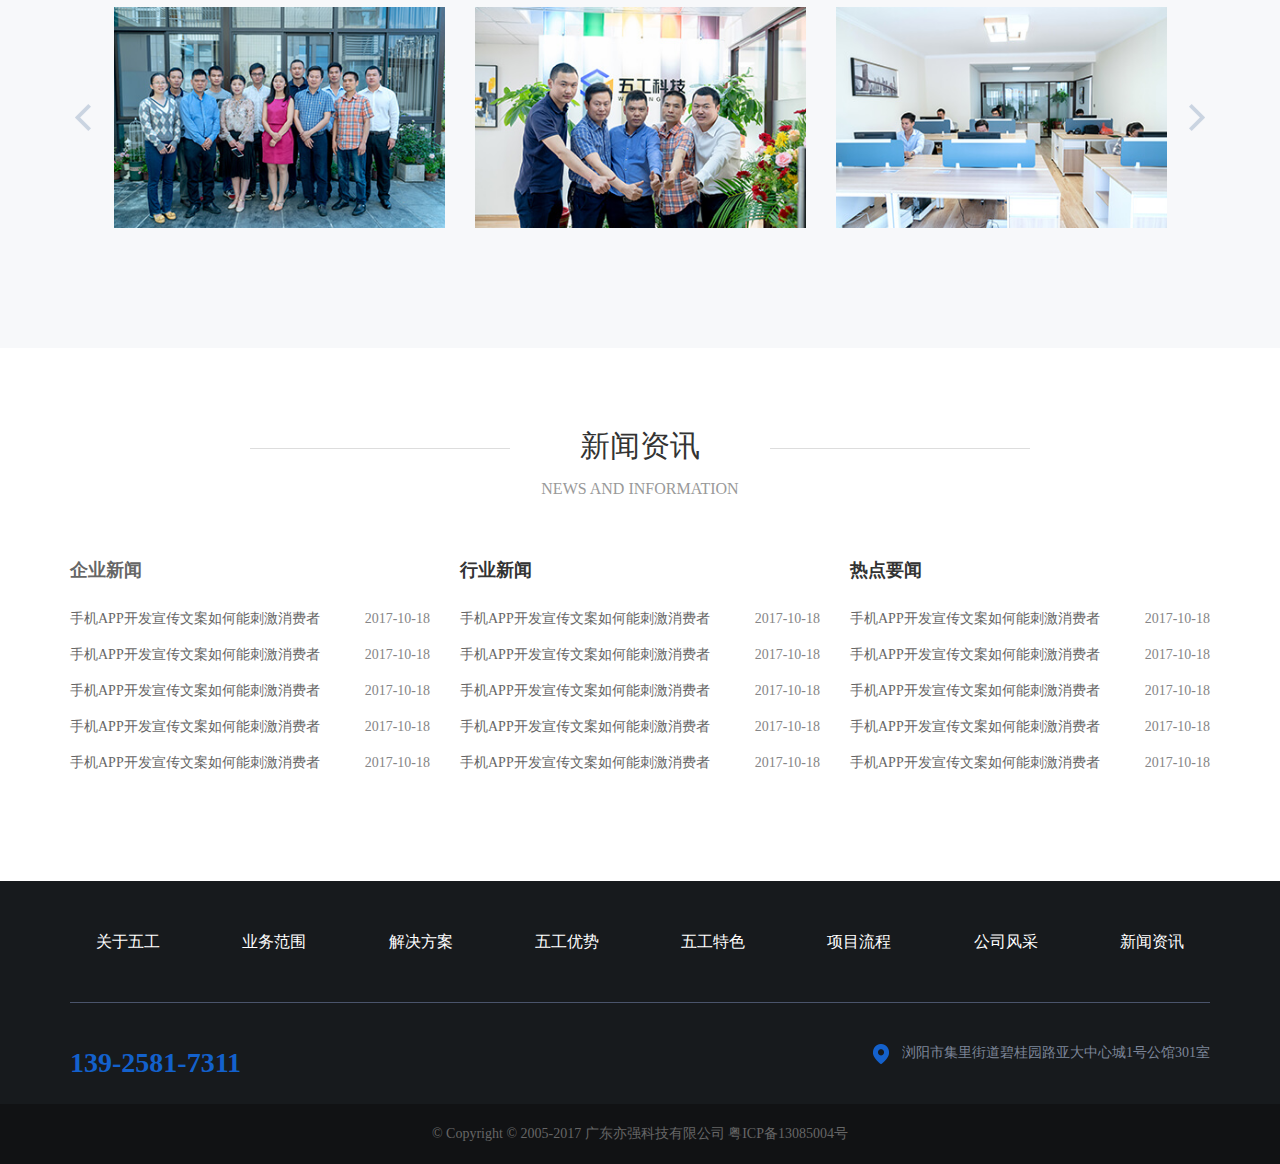
==== commit 92a8ea20: "改icon" ====
--- a/index.html
+++ b/index.html
@@ -740,6 +740,21 @@
         </div>
     </div>
 
+    <!-- <div id="izl_rmenu" class="izl-rmenu">
+        <a href="http://wpa.qq.com/msgrd?v=3&amp;uin=416596401&amp;site=http://www.estronger.cn/&amp;menu=yes" style="background-color:#ff8314;"
+            title="279759361" target="blank" class="btn btn-qq">
+            <img src="./img/icon_talk.png" alt="" style="display:inline-block;padding:10px;">
+            <p class="text-center congHidden" style="font-size:12px">在线客服</p>
+        </a>
+        <div class="btn btn-phone">
+            <img src="./img/icon_phone.png" alt="" style="display:inline-block;padding:10px;">
+            <p class="text-center congHidden" style="font-size:12px">咨询电话</p>
+            <div class="phone"><a target="_blank" href="tel:13925817311">13925817311</a></div>
+        </div>
+        <div class="btn btn-top" style="display:none;">
+            <img src="./img/icon_gotop.png" alt="" style="display:inline-block;padding-top:24px;">
+        </div>
+    </div> -->
 
 </body>
 <!--<script src="http://webapi.amap.com/maps?v=1.3&key=38c88d25e4aa2652bc7806db2d1f6a0d&plugin=AMap.Geocoder"></script>-->
--- a/css/sideButton.css
+++ b/css/sideButton.css
@@ -64,13 +64,13 @@
 }
 
 .izl-rmenu .btn-phone .phone {
-    background-color: #ff8200;
+    background-color: #1461cc;
     position: absolute;
     width: 160px;
     left: -158px;
     top: -1px;
-    line-height: 70px;
-    height: 70px;
+    line-height: 80px;
+    height: 80px;
     color: #FFF;
     font-size: 18px;
     text-align: center;
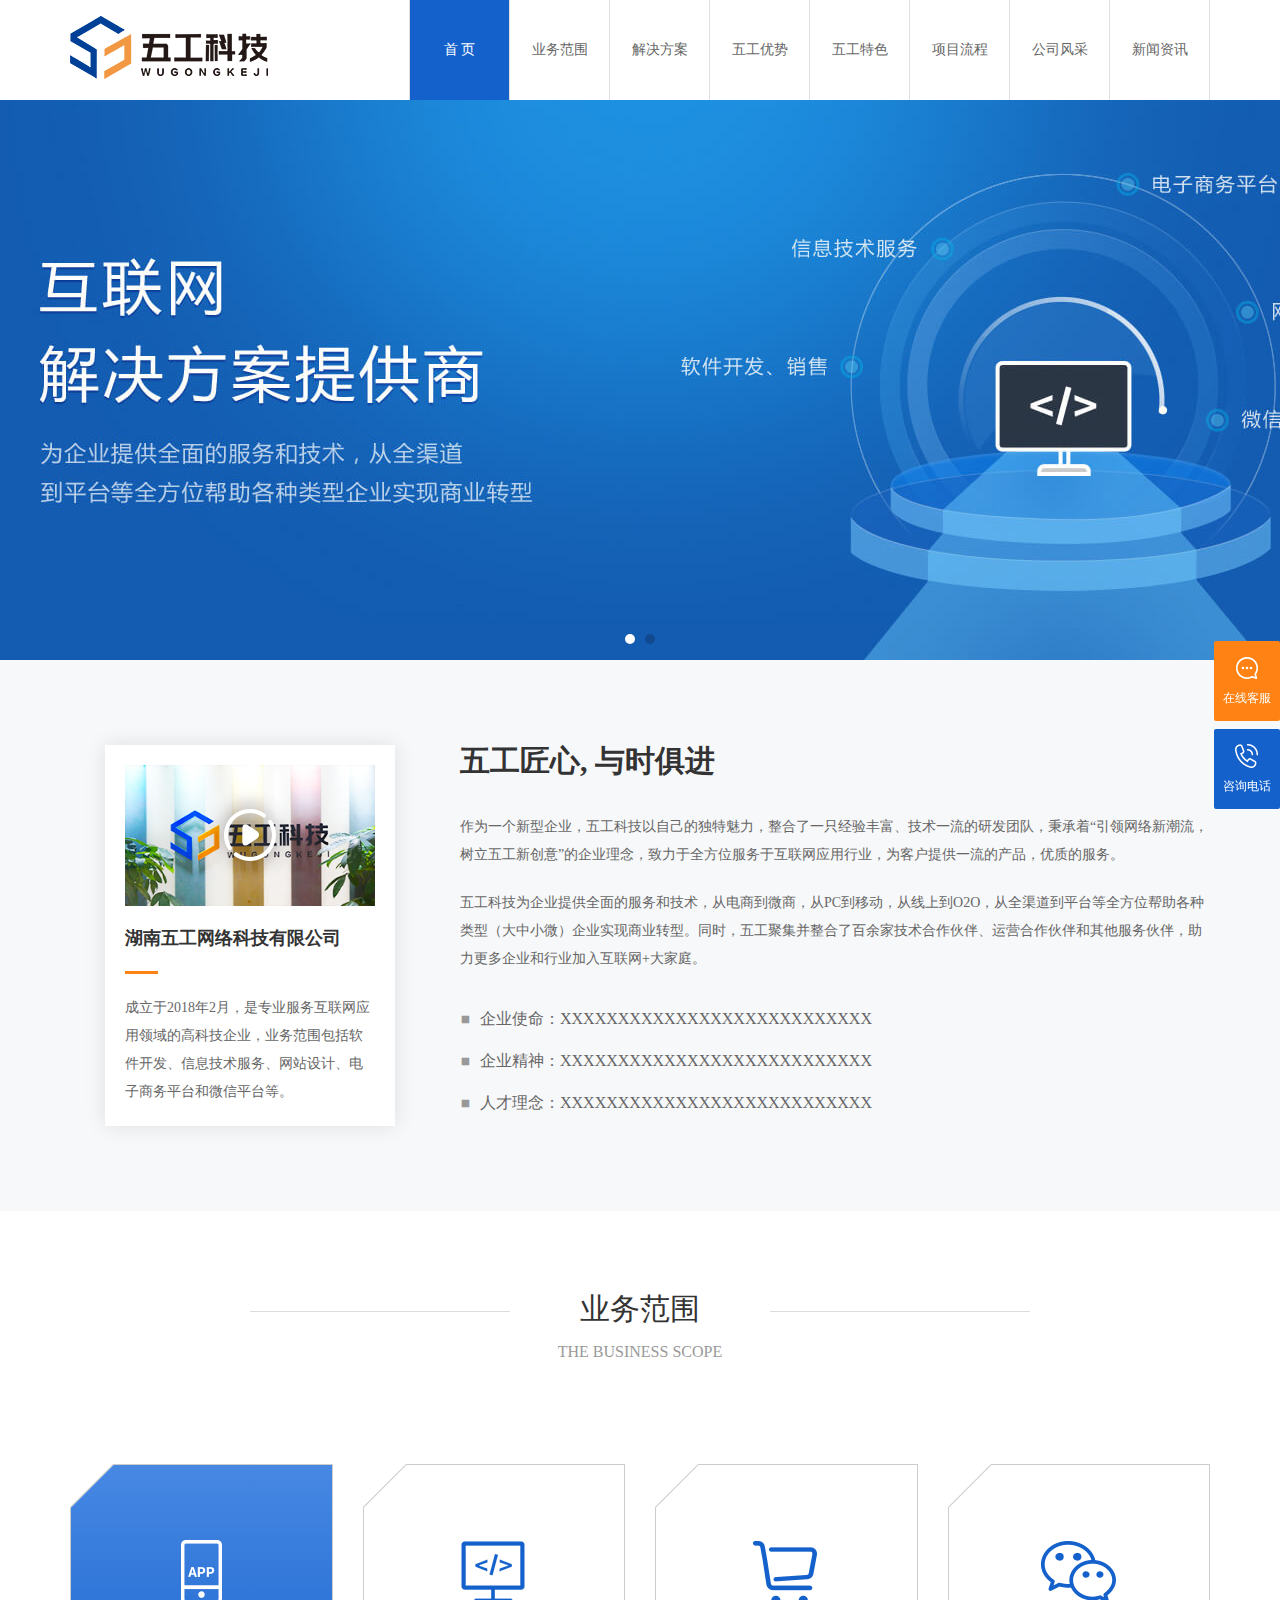
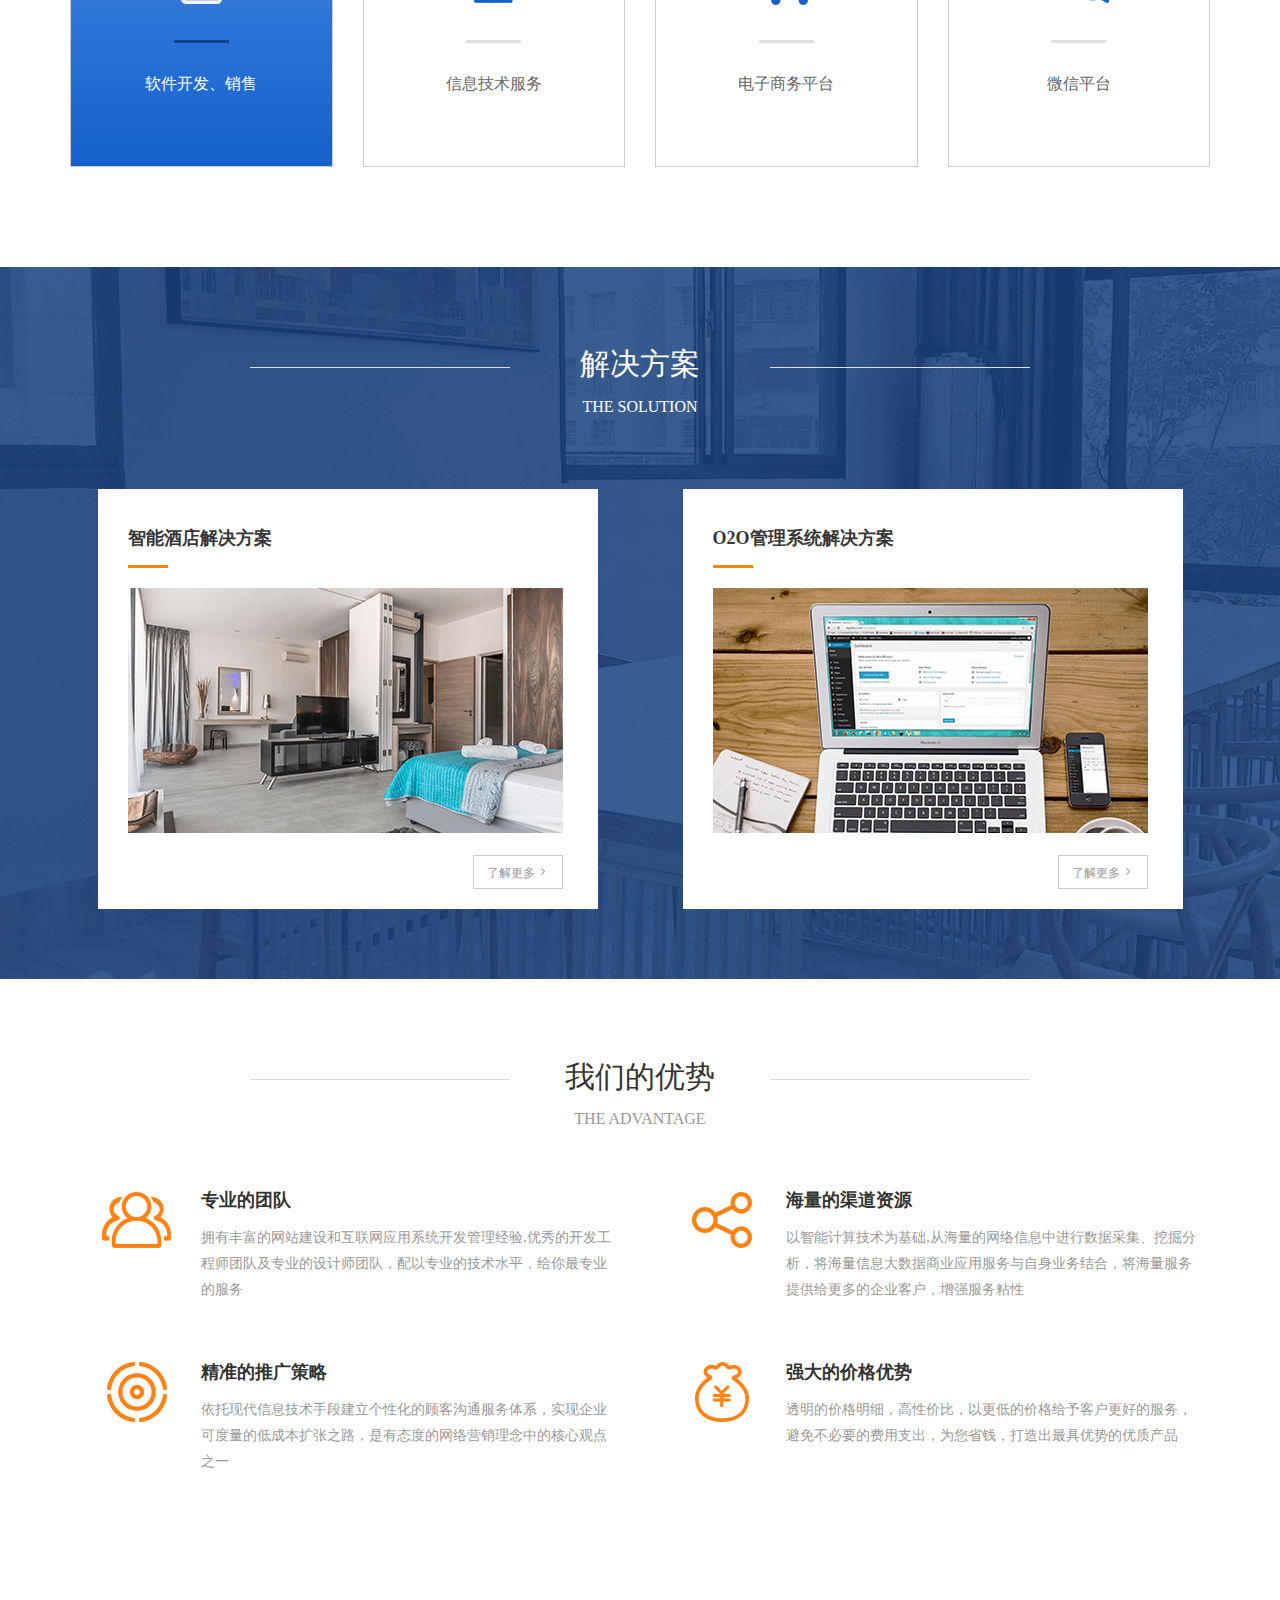
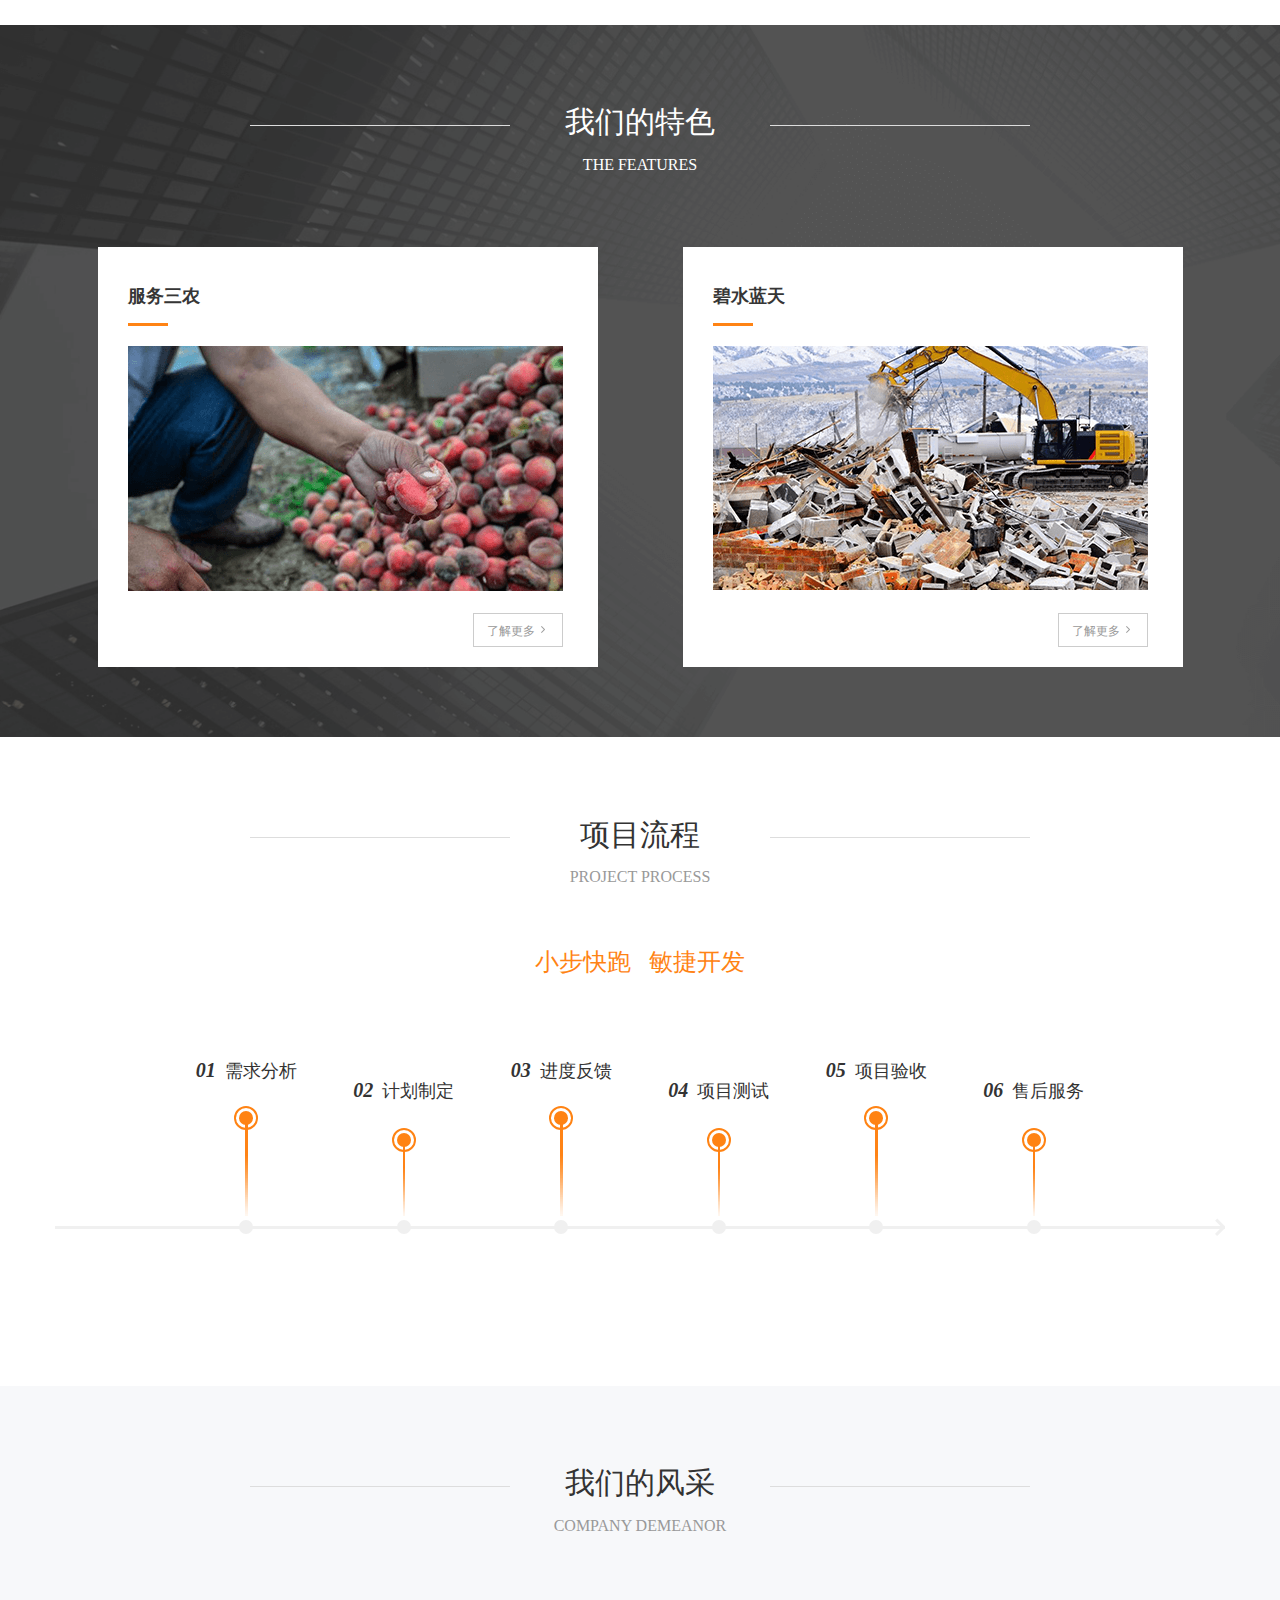
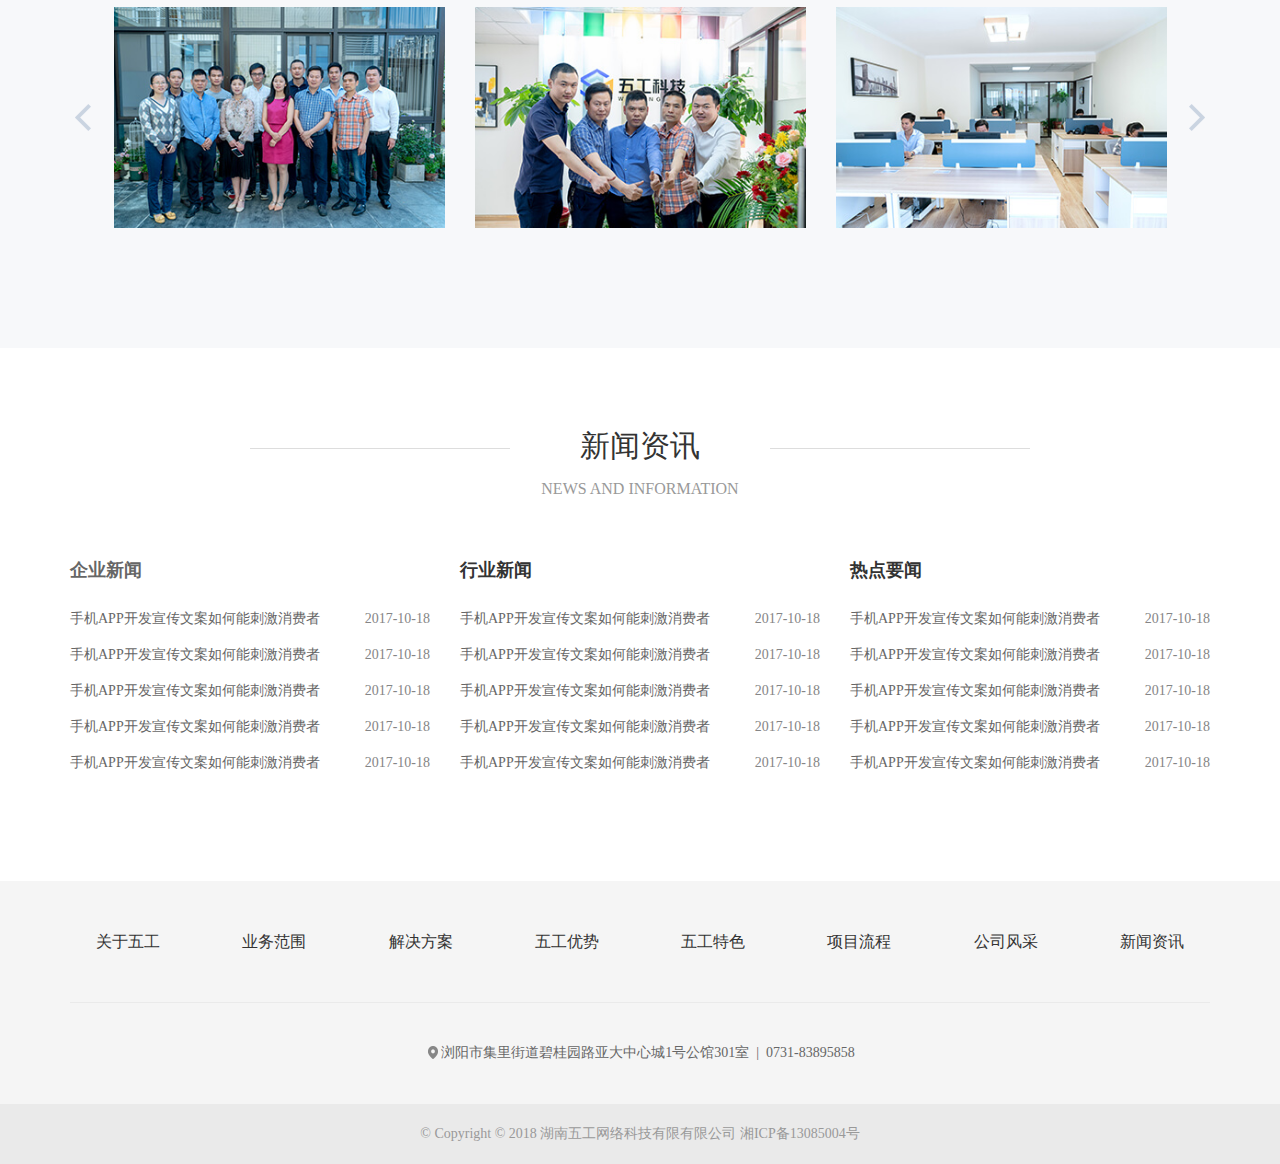
==== commit 35da3606: "34" ====
--- a/index.html
+++ b/index.html
@@ -663,57 +663,45 @@
     </div>
 
     <!-- 底部 -->
-    <div class="mien_bg foot_bg">
+    <div class="mien_bg foot_bg" style="background-color:#f5f5f5 !important;">
         <div class="blank50"></div>
         <div class="container ">
             <div class="row text-center pr cWhite">
                 <div class="col-md-6 col-sm-6 padding0">
-                    <div class="col-md-3 col-sm-6 col-xs-6 f_16"><a class="cWhite" href="./index.html">关于五工</a></div>
-                    <div class="col-md-3 col-sm-6 col-xs-6 f_16"><a class="cWhite" href="./index.html#scope">业务范围</a></div>
-                    <div class="col-md-3 col-sm-6 col-xs-6 f_16"><a class="cWhite" href="./index.html#solveType">解决方案</a></div>
-                    <div class="col-md-3 col-sm-6 col-xs-6 f_16"><a class="cWhite" href="./index.html#ourAdvantage">五工优势</a></div>
+                    <div class="col-md-3 col-sm-6 col-xs-6 f_16"><a class="c333" href="./index.html">关于五工</a></div>
+                    <div class="col-md-3 col-sm-6 col-xs-6 f_16"><a class="c333" href="./index.html#scope">业务范围</a></div>
+                    <div class="col-md-3 col-sm-6 col-xs-6 f_16"><a class="c333" href="./index.html#solveType">解决方案</a></div>
+                    <div class="col-md-3 col-sm-6 col-xs-6 f_16"><a class="c333" href="./index.html#ourAdvantage">五工优势</a></div>
                 </div>
                 <div class="col-md-6 col-sm-6 padding0">
-                    <div class="col-md-3 col-sm-6 col-xs-6 f_16"><a class="cWhite" href="./index.html#ourFeature">五工特色</a></div>
-                    <div class="col-md-3 col-sm-6 col-xs-6 f_16"><a class="cWhite" href="./index.html#process">项目流程</a></div>
-                    <div class="col-md-3 col-sm-6 col-xs-6 f_16"><a class="cWhite" href="./index.html#mien">公司风采</a></div>
-                    <div class="col-md-3 col-sm-6 col-xs-6 f_16"><a class="cWhite" href="#news">新闻资讯</a></div>
-                </div>
-            </div>
-            <div class="blank50 foot_bg_border"></div>
+                    <div class="col-md-3 col-sm-6 col-xs-6 f_16"><a class="c333" href="./index.html#ourFeature">五工特色</a></div>
+                    <div class="col-md-3 col-sm-6 col-xs-6 f_16"><a class="c333" href="./index.html#process">项目流程</a></div>
+                    <div class="col-md-3 col-sm-6 col-xs-6 f_16"><a class="c333" href="./index.html#mien">公司风采</a></div>
+                    <div class="col-md-3 col-sm-6 col-xs-6 f_16"><a class="c333" href="#news">新闻资讯</a></div>
+                </div>
+            </div>
+            <div class="blank50 foot_bg_border" style="border-color:#eaeaea;"></div>
             <div class="row">
                 <div class="blank20"></div>
-                <div class="col-md-6 textL">
-                    <div class="blank20"></div>
-                    <div class="tel">
-                        139-2581-7311
-                    </div>
-                    <div class="blank20"></div>
-                </div>
-                <div class="col-md-6 textR hidden-xs hidden-sm">
-                    <div class="blank20"></div>
-                    <div class="address">
-                        <img src="./img/icon_local.png" alt=""> 浏阳市集里街道碧桂园路亚大中心城1号公馆301室
-                    </div>
-                    <div class="blank20"></div>
-                    <div class="blank20"></div>
-                </div>
-                <div class="col-md-6 textL hidden-md hidden-lg">
-                    <div class="blank20"></div>
-                    <div class="address">
-                        <img src="./img/icon_local.png" alt=""> 浏阳市集里街道碧桂园路亚大中心城1号公馆301室
-                    </div>
-                    <div class="blank20"></div>
-                    <div class="blank20"></div>
-                </div>
-            </div>
-        </div>
-    </div>
-
-    <footer class="text-center f_14">
+                <div class="col-md-12 textL">
+                    <div class="blank20"></div>
+                    <div class="f_14 c666 textC  hidden-lg hidden-md">
+                        <div class="col-md-6"><img style="display:inline-block;" src="./img/icon_local.png" alt="">浏阳市集里街道碧桂园路亚大中心城1号公馆301室<span>&nbsp;&nbsp;<div class="hidden-xs hidden-sm">|</div>&nbsp;&nbsp;</span></div> <div class="col-md-6">0731-83895858</div>
+                    </div>
+                    <div class="f_14 c666 textC hidden-sm hidden-xs">
+                        <div><img style="display:inline-block;" src="./img/icon_local.png" alt="">浏阳市集里街道碧桂园路亚大中心城1号公馆301室<span>&nbsp;&nbsp;|&nbsp;&nbsp;</span>0731-83895858</div>
+                    </div>
+                    <div class="blank20"></div>
+                    <div class="blank20"></div>
+                </div>
+            </div>
+        </div>
+    </div>
+
+    <footer class="text-center f_14 c999" style="background-color:#eaeaea;">
         <div class="blank20"></div>
-        © Copyright © 2005-2017 广东亦强科技有限公司
-        <p class="hidden-lg hidden-md hidden-sm"></p>粤ICP备13085004号
+        © Copyright © 2018 湖南五工网络科技有限有限公司 
+        <p class="hidden-lg hidden-md hidden-sm"></p>湘ICP备13085004号
         <div class="blank20"></div>
     </footer>
 
@@ -785,9 +773,11 @@
         slidesPerView: 3,
         paginationClickable: true,
         nextButton: '.icon_next',
+        loop: true,
         prevButton: '.icon_pre',
         spaceBetween: 30,
-        freeMode: true
+        autoplay: 5000,
+        // freeMode: true
     });
     var swiper3 = new Swiper('.swiper-container3', {
         // pagination: '.swiper-pagination',
@@ -796,7 +786,8 @@
         nextButton: '.icon_next',
         prevButton: '.icon_pre',
         spaceBetween: 30,
-        freeMode: true
+        loop: true,
+        autoplay: 5000,
     });
 
     //业务范围 hover操作
--- a/css/sideButton.css
+++ b/css/sideButton.css
@@ -66,8 +66,8 @@
 .izl-rmenu .btn-phone .phone {
     background-color: #1461cc;
     position: absolute;
-    width: 160px;
-    left: -158px;
+    width: 200px;
+    left: -200px;
     top: -1px;
     line-height: 80px;
     height: 80px;
@@ -88,6 +88,16 @@
     display: none;
     border: 1px solid #1461cc;
     color: #1461cc;
+    position: relative;
+}
+
+.izl-rmenu .btn-top>img {
+    position: absolute;
+    left: 0px;
+    right: 0px;
+    top: 0px;
+    bottom: 0px;
+    margin: auto;
 }
 
 /* .izl-rmenu .btn-top:hover {
